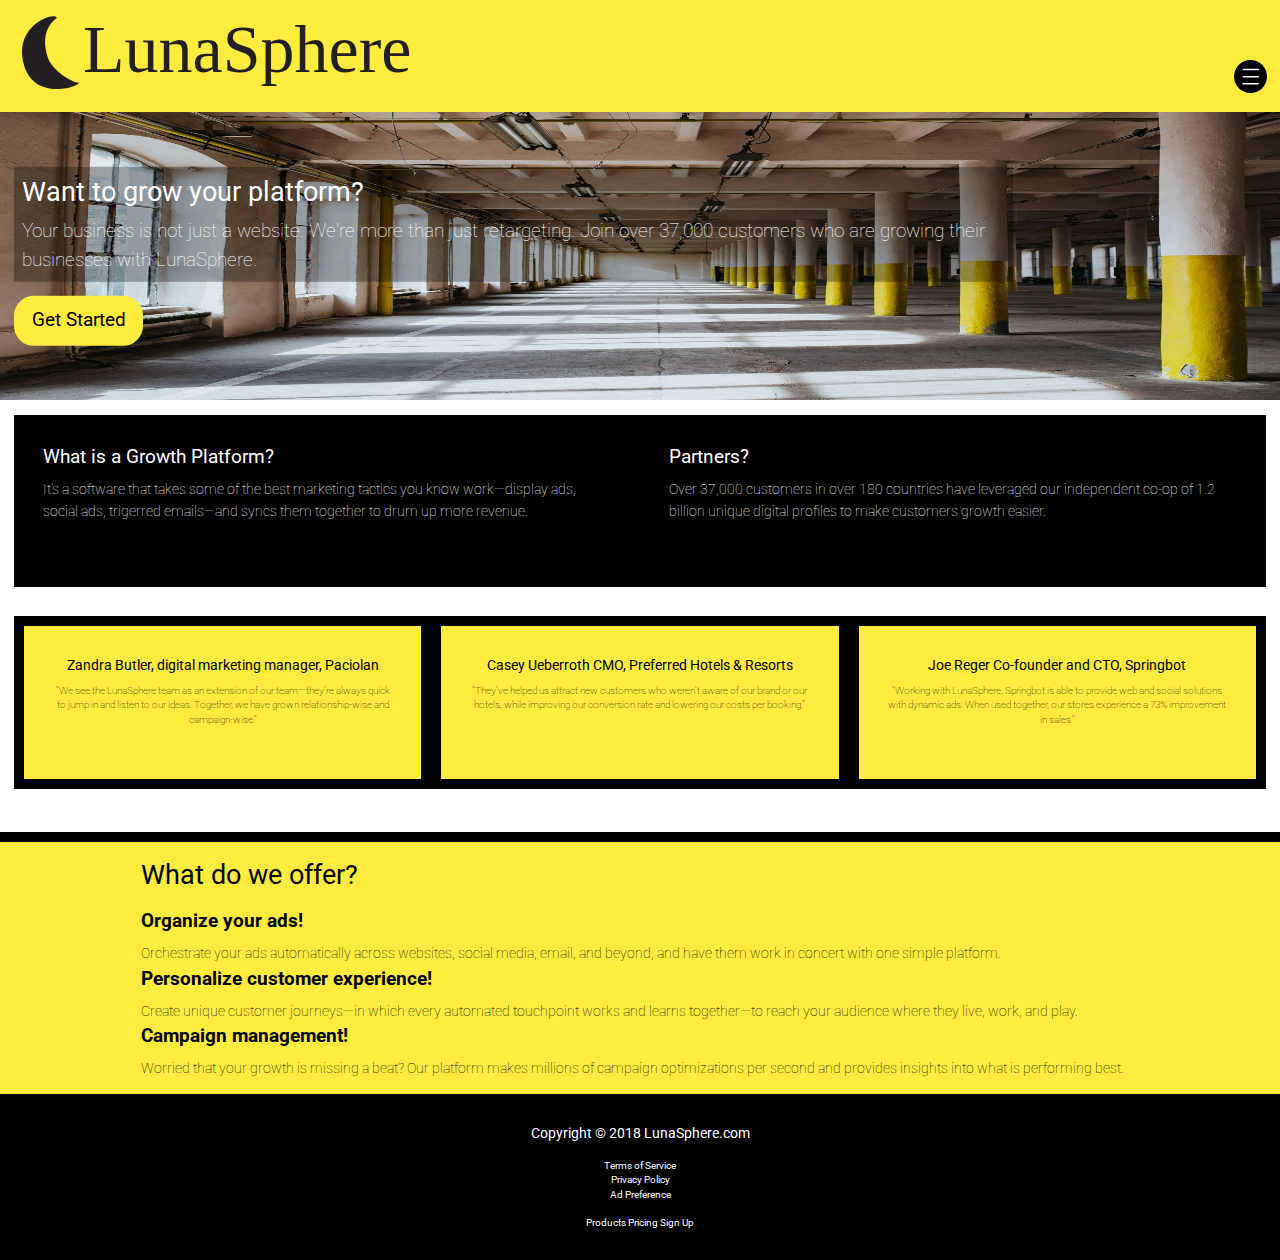
==== index.html @ 5aef5e91 "Add some stuff to the code" ====
<!DOCTYPE html>
<html lang="en-ca">
<head>
  <meta charset="utf-8">
  <title>LunaSphere</title>
  <meta name="viewport" content="width=device-width,initial-scale=1">
  <link href="css/modules.css" rel="stylesheet">
  <link href="css/grid.css" rel="stylesheet">
  <link href="css/type.css" rel="stylesheet">
  <link href="css/main.css" rel="stylesheet">
  <link href="https://fonts.googleapis.com/css?family=IBM+Plex+Sans:400,500,600,700|Roboto:300,400,500,700" rel="stylesheet">
</head>
<body>

  <header class="grid relative island-1-2">
    <h1 class="hidden">Home</h1>

    <div class="unit xs-2-3 s-2-3 m-1-3">
      <img class="gutter-1-4" src="images/logo.svg" alt="">
    </div>

    <div class="unit xs-1-3 s-1-3">
      <input type="checkbox" class="nav-check" id="nav-check">
      <label class="nav-label absolute" for="nav-check">
        <img class="img-flex island-1-8 nav-open" src="images/toggle-open.svg" alt="Open Navigation">
        <img class="img-flex island-1-8 nav-close" src="images/toggle-close.svg" alt="Close Navigation">
      </label>
      <nav class="nav text-center">
        <ul class="first-list list-group">
          <li class="island"><a class="btn-nav island-1-2" href="tour.html">Products</a></li>
          <li class="island"><a class="btn-nav island-1-2" href="pricing.html">Pricing</a></li>
          <li class="island"><a class="btn-nav island-1-2" href="sign-up.html">Sign Up</a></li>
        </ul>
      </nav>
    </div>
  </header>

  <main>
    <div class="relative">
      <img class="img-flex image-tag-one" src="images/homepage-banner.jpg" alt="#">
      <div class="absolute pin-lc island-1-2">
        <div class="banner island-1-4 push-1-2 wrapper">
          <h2 class="mega push-1-4">Want to grow your platform?</h2>
          <p class="header-p kilo push-none">Your business is not just a website. We're more than just retargeting. Join over 37,000 customers who are growing their businesses with LunaSphere.</p>
        </div>
        <a class="btn kilo" href="#">Get Started</a>
      </div>
    </div>

    <div>
      <section class="grid island-1-2">
        <div class="unit xs-1 s-1 m-1-2 l-1-2 card island push-none card-first">
          <h3 class="kilo push-1-4">What is a Growth Platform?</h3>
          <p class="milli push-none">It's a software that takes some of the best marketing tactics you know work—display ads, social ads, trigerred emails—and syncs them together to drum up more revenue.</p>
        </div>
        <div class="unit xs-1 s-1 m-1-2 l-1-2 card island pad-b">
          <h3 class="kilo push-1-4">Partners?</h3>
          <p class="milli push-none">Over 37,000 customers in over 180 countries have leveraged our independent co-op of 1.2 billion unique digital profiles to make customers growth easier.</p>
        </div>
      </section>

      <section class="grid island-1-2 text-center">
        <div class="unit xs-1 s-1 m-1-3 l-1-3 card-two island push">
          <h3 class="milli push-1-4">Zandra Butler, digital marketing manager, Paciolan</h3>
          <p class="micro push-none">"We see the LunaSphere team as an extension of our team—they're always quick to jump in and listen to our ideas. Together, we have grown relationship-wise and campaign-wise."</p>
        </div>
        <div class="unit xs-1 s-1 m-1-3 l-1-3 card-two island push">
          <h3 class="milli push-1-4">Casey Ueberroth CMO, Preferred Hotels & Resorts</h3>
          <p class="micro push-none">"They've helped us attract new customers who weren't aware of our brand or our hotels, while improving our conversion rate and lowering our costs per booking."</p>
        </div>
        <div class="unit xs-1 s-1 m-1-3 l-1-3 card-two island">
          <h3 class="milli push-1-4">Joe Reger Co-founder and CTO, Springbot</h3>
          <p class="micro push-none">"Working with LunaSphere, Springbot is able to provide web and social solutions with dynamic ads. When used together, our stores experience a 73% improvement in sales."</p>
        </div>
      </section>
    </div>

    <div>
      <section class="card-three island-1-2">
        <div class="wrapper">
          <h3 class="mega push-1-2">What do we offer?</h3>
          <h4 class="kilo push-1-4">Organize your ads!</h4>
          <p class="milli push-none">Orchestrate your ads automatically across websites, social media, email, and beyond, and have them work in concert with one simple platform.</p>
          <h4 class="kilo push-1-4">Personalize customer experience!</h4>
          <p class="milli push-none">Create unique customer journeys—in which every automated touchpoint works and learns together—to reach your audience where they live, work, and play.</p>
          <h4 class="kilo push-1-4">Campaign management!</h4>
          <p class="milli push-none">Worried that your growth is missing a beat? Our platform makes millions of campaign optimizations per second and provides insights into what is performing best.</p>
        </div>
      </section>
    </div>
  </main>

  <footer class="micro text-center pad-t pad-b">
    <div class="pad-b-1-2">
      <small>Copyright © 2018 LunaSphere.com</small>
    </div>
    <ul class="list-group push-1-2">
      <li><a class="footer-class" href="#">Terms of Service</a></li>
      <li><a class="footer-class" href="#">Privacy Policy</a></li>
      <li><a class="footer-class" href="#">Ad Preference</a></li>
    </ul>
    <ul class="list-group list-group-inline push-none">
      <li><a class="footer-class" href="tour.html">Products</a></li>
      <li><a class="footer-class" href="pricing.html">Pricing</a></li>
      <li><a class="footer-class" href="sign-up.html">Sign Up</a></li>
    </ul>
  </footer>
</body>
</html>
---- css/modules.css ----
/*
 * Modulifier || Code released under the UNLICENSE
 * Code under other copyrights & licenses listed below.
 * https://modulifier.web-dev.tools/#responsive;images;list-group;embed;media-object;icons;hidden;positioning;nice-lists;forms;buttons;accessibility;print
 */

@-moz-viewport { width: device-width; scale: 1; }
@-ms-viewport { width: device-width; scale: 1; }
@-o-viewport { width: device-width; scale: 1; }
@-webkit-viewport { width: device-width; scale: 1; }
@viewport { width: device-width; scale: 1; }

html {
  box-sizing: border-box;
  -moz-text-size-adjust: 100%;
  -ms-text-size-adjust: 100%;
  -webkit-text-size-adjust: 100%;
  text-size-adjust: 100%;
}

*, *::before, *::after {
  box-sizing: inherit;
}

body {
  margin: 0;
}

article,
aside,
details,
figcaption,
figure,
footer,
header,
main,
menu,
nav,
section,
summary {
  display: block;
}

audio,
canvas,
progress,
video {
  display: inline-block;
  vertical-align: baseline;
}

template {
  display: none;
}

details {
  cursor: pointer;
}

audio:not([controls]) {
  display: none;
  height: 0;
}

a,
area,
button,
input,
label,
select,
textarea,
[tabindex] {
  -ms-touch-action: manipulation;
  touch-action: manipulation;
}

img {
  border: 0;
}

.img-flex,
.img-flex img {
  display: block;
  width: 100%;
}

svg {
  fill: currentColor;
}

svg:not(:root) {
  overflow: hidden;
}

svg.img-flex {
  width: 100%;
  height: 100%;
}

.image-replacement, .ir {
  overflow: hidden;
  direction: ltr;
  text-align: left;
  text-indent: 100%;
  white-space: nowrap;
}

.list-group, .list-group-inline, .list-group--inline {
  padding-left: 0;
  list-style-type: none;
}

.list-group > dd {
  margin-left: 0;
}

.list-group-inline::before,
.list-group-inline::after,
.list-group--inline::before,
.list-group--inline::after {
  content: "";
  display: table;
}

.list-group-inline::after,
.list-group--inline::after {
  clear: both;
}

.list-group-inline > li,
.list-group--inline > li {
  display: inline-block;
}

.list-group-inline > dt,
.list-group--inline > dt {
  clear: left;
  float: left;
  width: 11em;
}

.list-group-inline > dd,
.list-group--inline > dd {
  float: left;
  min-width: 12em;
}

.embed {
  margin-left: 0;
  margin-right: 0;
  overflow: hidden;
  position: relative;
  width: 100%;
}

.embed-1by1, .embed--1by1 {
  padding-top: 100%; /* Square */
}

.embed-4by3, .embed--4by3 {
  padding-top: 75%; /* Traditional TV/computer screens */
}

.embed-iso216, .embed--iso216 {
  padding-top: 70.92%; /* A-standard paper sizes */
}

.embed-3by2, .embed--3by2 {
  padding-top: 66.6%; /* Classic 35 mm film & most digital photos, landscape */
}

.embed-2by3, .embed--2by3 {
  padding-top: 150%; /* Classic 35 mm film & most digital photos, portrait */
}

.embed-golden, .embed--golden {
  padding-top: 61.8%; /* The Golden Ratio */
}

.embed-16by9, .embed--16by9 {
  padding-top: 56.25%; /* HD TV */
}

.embed-185by100, .embed--185by100 {
  padding-top: 54.05%; /* Common widescreen cinema */
}

.embed-24by10, .embed--24by10 {
  padding-top: 41.667%; /* Widescreen cinema: 2.4:1 */
}

.embed-3by1, .embed--3by1 {
  padding-top: 33.3333%; /* Panorama photos */
}

.embed-4by1, .embed--4by1 {
  padding-top: 25%; /* Polyvision */
}

.embed-5by1, .embed--5by1 {
  padding-top: 20%; /* Really wide... */
}

.embed-item, .embed__item {
  min-height: 100%;
  left: 0;
  position: absolute;
  top: 0;
  width: 100%;
}

.media {
  overflow: hidden;
}

.media-img, .media__img {
  float: left;
}

.media-img-reversed, .media__img--reversed {
  float: right;
}

.media-img-stacked, .media__img--stacked {
  float: none;
}

.media-body, .media__body {
  overflow: hidden;
  min-width: 12em; /* Slightly less than 200px, responsiveness built in */
}

.icon {
  display: inline-block;
  position: relative;
  background: transparent none no-repeat center center;
  background-size: contain;
  vertical-align: middle;
}

.i-16, .i--16 {
  height: 16px;
  width: 16px;
}

.i-18, .i--18 {
  height: 18px;
  width: 18px;
}

.i-20, .i--20 {
  height: 20px;
  width: 20px;
}

.i-24, .i--24 {
  height: 24px;
  width: 24px;
}

.i-32, .i--32 {
  height: 32px;
  width: 32px;
}

.i-48, .i--48 {
  height: 48px;
  width: 48px;
}

.i-64, .i--64 {
  height: 64px;
  width: 64px;
}

.i-96, .i--96 {
  height: 96px;
  width: 96px;
}

.i-128, .i--128 {
  height: 128px;
  width: 128px;
}

.i-192, .i--192 {
  height: 192px;
  width: 192px;
}

.i-256, .i--256 {
  height: 256px;
  width: 256px;
}

.icon img,
.icon svg {
  left: 0;
  height: 100%;
  position: absolute;
  top: 0;
  width: 100%;
  fill: currentColor;
}

.icon-label {
  vertical-align: middle;
}

.icon-link,
.icon-link:focus,
.icon-link:hover {
  text-decoration: none;
}

[hidden], .hidden {
  /* stylelint-disable declaration-no-important */
  display: none !important;
  visibility: hidden !important;
  /* stylelint-enable */
}

.visually-hidden {
  height: 1px;
  margin: -1px;
  overflow: hidden;
  padding: 0;
  position: absolute;
  width: 1px;
  border: 0;
  clip: rect(0 0 0 0);
  clip-path: inset(50%);
}

.visually-hidden.focusable:active, .visually-hidden.focusable:focus {
  height: auto;
  margin: 0;
  overflow: visible;
  position: static;
  width: auto;
  clip: auto;
  clip-path: none;
}

.invisible {
  visibility: hidden;
}

.chop,
.crop {
  overflow: hidden;
}

.truncate {
  max-width: 100%;
  overflow: hidden;
  width: 100%;
  text-overflow: ellipsis;
  white-space: nowrap;
}

.scrollable {
  max-width: 100%;
  overflow-x: auto;
  overflow-y: hidden;
  -webkit-overflow-scrolling: touch;
}

.clearfix::after {
  content: " ";
  display: block;
  clear: both;
}

.left {
  float: left;
}

.right {
  float: right;
}

.center-text,
.center-flow {
  text-align: center;
}

.center-block {
  margin-left: auto;
  margin-right: auto;
}

.no-auto-margins,
.not-centered {
  /* stylelint-disable declaration-no-important */
  margin-left: 0 !important;
  margin-right: 0 !important;
  /* stylelint-enable */
}

.center-content,
.center-content-vertical,
.center-contents,
.center-contents-vertical {
  display: -webkit-flex;
  display: -ms-flexbox;
  display: flex;
  -webkit-justify-content: center;
  -ms-flex-pack: center;
  justify-content: center;
  -webkit-align-items: center;
  -ms-flex-align: center;
  align-items: center;
  -webkit-align-content: center;
  -ms-flex-line-pack: center;
  align-content: center;
  -webkit-flex-direction: column wrap;
  -ms-flex-direction: column wrap;
  flex-flow: column wrap;
}

.center-content-start,
.center-content-vertical-start,
.center-contents-start,
.center-contents-vertical-start {
  display: -webkit-flex;
  display: -ms-flexbox;
  display: flex;
  -webkit-justify-content: center;
  -ms-flex-pack: center;
  justify-content: center;
  -webkit-flex-direction: column wrap;
  -ms-flex-direction: column wrap;
  flex-flow: column wrap;
}

.center-content-horizontal,
.center-contents-horizontal {
  display: -webkit-flex;
  display: -ms-flexbox;
  display: flex;
  -webkit-justify-content: center;
  -ms-flex-pack: center;
  justify-content: center;
  -webkit-align-items: center;
  -ms-flex-align: center;
  align-items: center;
  -webkit-align-content: center;
  -ms-flex-line-pack: center;
  align-content: center;
  -webkit-flex-direction: row wrap;
  -ms-flex-direction: row wrap;
  flex-flow: row wrap;
}

.inline {
  display: inline;
}

.block {
  display: block;
}

.inline-block, .ib {
  display: inline-block;
}

.valign-top {
  vertical-align: top;
}

.valign-bottom {
  vertical-align: bottom;
}

.valign-middle {
  vertical-align: middle;
}

.fixed {
  position: fixed;
}

.relative {
  position: relative;
}

[class*="pin-"],
.absolute {
  position: absolute;
}

.static {
  position: static;
}

.zindex-1 {
  z-index: 1;
}

.zindex-2 {
  z-index: 2;
}

.zindex-3 {
  z-index: 3;
}

.zindex-1000 {
  z-index: 1000;
}

.pin-top-left,
.pin-left-top,
.pin-tl,
.pin-lt {
  top: 0;
  left: 0;
}

.pin-top-right,
.pin-right-top,
.pin-tr,
.pin-rt {
  top: 0;
  right: 0;
}

.pin-bottom-left,
.pin-left-bottom,
.pin-bl,
.pin-lb {
  bottom: 0;
  left: 0;
}

.pin-bottom-right,
.pin-right-bottom,
.pin-br,
.pin-rb {
  bottom: 0;
  right: 0;
}

.pin-top-center,
.pin-center-top,
.pin-tc,
.pin-ct {
  left: 50%;
  top: 0;
  transform: translateX(-50%);
}

.pin-bottom-center,
.pin-center-bottom,
.pin-bc,
.pin-cb {
  bottom: 0;
  left: 50%;
  transform: translateX(-50%);
}

.pin-center-left,
.pin-left-center,
.pin-cl,
.pin-lc {
  left: 0;
  top: 50%;
  transform: translateY(-50%);
}

.pin-center-right,
.pin-right-center,
.pin-cr,
.pin-rc {
  right: 0;
  top: 50%;
  transform: translateY(-50%);
}

.pin-center, .pin-c {
  left: 50%;
  top: 50%;
  transform: translate(-50%, -50%);
}

.width-quarter, .w-1-4 {
  width: 25%;
}

.width-half, .w-1-2 {
  width: 50%;
}

.width-full, .w-1 {
  width: 100%;
}

.height-quarter, .h-1-4 {
  height: 25%;
}

.height-half, .h-1-2 {
  height: 50%;
}

.height-full, .h-1 {
  height: 100%;
}

.height-win-quarter, .h-w-1-4 {
  height: 25vh;
  max-height: 46em;
}

.height-win-half, .h-w-1-2 {
  height: 50vh;
  max-height: 46em;
}

.height-win-full, .h-w-1 {
  height: 100vh;
  max-height: 46em;
}

ul {
  list-style-type: none;
}

ul > li::before {
  content: "·";
  float: left;
  margin-left: -1.6em;
  width: 1.3em;
  text-align: right;
}

ol {
  counter-reset: ol-simple-numbers;
  list-style-type: none;
}

ol > li::before {
  float: left;
  margin-left: -1.6em;
  width: 1.3em;
  counter-increment: ol-simple-numbers;
  content: counter(ol-simple-numbers);
  text-align: right;
}

.list-group > li::before,
.list-group-inline > li::before,
.list-group--inline > li::before {
  content: none;
}

/* stylelint-disable no-descending-specificity */

/*
 * (c) Nicolas Gallagher and Jonathan Neal of Normalize.css || MIT License
 *     https://necolas.github.io/normalize.css/
 */

button,
input,
optgroup,
select,
textarea {
  color: inherit;
  font: inherit;
  margin: 0;
}

button,
input {
  overflow: visible;
}

button,
select {
  text-transform: none;
}

button,
html [type="button"],
[type="reset"],
[type="submit"] {
  -webkit-appearance: button;
  cursor: pointer;
}

button[disabled],
html input[disabled] {
  cursor: default;
}

button::-moz-focus-inner,
input::-moz-focus-inner {
  border: 0;
  padding: 0;
}

[type="checkbox"],
[type="radio"] {
  opacity: 0;
  position: absolute;
  height: 1px;
  width: 1px;
}

[type="number"]::-webkit-inner-spin-button,
[type="number"]::-webkit-outer-spin-button {
  height: auto;
}

[type="search"]::-webkit-search-cancel-button,
[type="search"]::-webkit-search-decoration {
  -webkit-appearance: none;
}

fieldset {
  padding-left: 0;
  padding-right: 0;

  border: 0;
  border-top: 2px solid #666;
}

legend {
  color: inherit;
  display: table;
  max-width: 100%;
  padding: 0 .3em 0 0;
  white-space: normal;

  border: 0;

  font-weight: bold;
}

optgroup {
  font-weight: bold;
}

::-webkit-input-placeholder {
  color: inherit;
  opacity: .54;
}

::-webkit-file-upload-button {
  -webkit-appearance: button;
  font: inherit;
}

/* End Normalize.css code */

label,
.label-block {
  display: block;
  cursor: pointer;
}

[type="checkbox"] + label,
[type="radio"] + label,
.label-inline {
  display: inline-block;
}

input:not([type]),
[type="text"],
[type="number"],
[type="search"],
[type="url"],
[type="email"],
[type="password"],
[type="tel"],
[type="datetime-local"],
[type="month"],
[type="week"],
[type="date"],
[type="time"],
[type="range"],
select,
textarea {
  -moz-appearance: none;
  -webkit-appearance: none;
  appearance: none;
}

input,
textarea {
  display: block;
  width: 100%;

  background-color: #fff;
  border: 2px solid #666;
  border-radius: 0;
}

label {
  vertical-align: middle;
}

textarea {
  max-width: 100%;
  min-height: 4em;
  overflow: auto;
}

[type="color"] {
  display: inline-block;
  width: 2em;
}

select {
  display: block;
  width: 100%;

  background-image: url("data:image/svg+xml,%3Csvg xmlns='http://www.w3.org/2000/svg' width='256' height='256' viewBox='0 0 256 256'%3E%3Cpath fill='none' stroke='%23000' stroke-miterlimit='10' stroke-width='70' d='M36.3 82.1l91.9 91.8 91.5-91.8'/%3E%3C/svg%3E");
  background-repeat: no-repeat;
  background-position: calc(100% - .4em) center;
  background-size: 18px auto;
  background-color: #fff;
  border: 2px solid #666;
  border-radius: 0;
}

[type="checkbox"] + label::before {
  content: " ";
  display: inline-block;
  height: 1.8em;
  margin-right: 0;
  position: relative;
  vertical-align: middle;

  background-color: #fff;
  background-size: cover;

  line-height: inherit;
}

[type="checkbox"]:checked + label::before {
  background-image: url("data:image/svg+xml,%3Csvg xmlns='http://www.w3.org/2000/svg' width='256' height='256' viewBox='0 0 256 256'%3E%3Cpath fill='none' stroke='%23000' stroke-miterlimit='10' stroke-width='50' d='M49.9 130.1l50.8 50.7L206.1 75.2'/%3E%3C/svg%3E");
}

[type="radio"] + label::before {
  content: " ";
  display: inline-block;
  height: 1.8em;
  margin-right: .3em;
  position: relative;
  vertical-align: middle;
  top: -.1em;
  width: 1.8em;

  background-color: #fff;
  background-size: cover;
  border: 2px solid #666;
  border-radius: 50%;

  line-height: inherit;
}

[type="radio"]:checked + label::before {
  background-image: url("data:image/svg+xml,%3Csvg xmlns='http://www.w3.org/2000/svg' width='256' height='256' viewBox='0 0 256 256'%3E%3Ccircle cx='128' cy='128' r='70.4'/%3E%3C/svg%3E");
}

[type="radio"]:focus + label::before,
[type="radio"] + label:focus::before {
  box-shadow: 0 0 0 3px #000;
  z-index: 1000;
}

[type="range"] {
  border: 0;
  background-color: #fff;
}

[type="range"]::-webkit-slider-runnable-track {
  height: 6px;

  -webkit-appearance: none;
  appearance: none;
  background-color: #ccc;
  border: 0;
  border-radius: 3px;
}

[type="range"]:active::-webkit-slider-runnable-track {
  background-color: #ccc;
}

[type="range"]::-moz-range-track {
  height: 6px;

  -moz-appearance: none;
  appearance: none;
  background-color: #ccc;
  border: 0;
  border-radius: 3px;
}

[type="range"]:active::-moz-range-track {
  background-color: #ccc;
}

[type="range"]::-ms-track {
  height: 6px;

  -ms-appearance: none;
  appearance: none;
  background-color: #ccc;
  border: 0;
  border-radius: 3px;
}

[type="range"]:active::-ms-track {
  background-color: #ccc;
}

[type="range"]::-webkit-slider-thumb {
  margin-top: -4px;
  height: 16px;
  width: 16px;

  -webkit-appearance: none;
  appearance: none;
  background-color: #000;
  border: none;
  border-radius: 50%;
}

[type="range"]:hover::-webkit-slider-thumb {
  background-color: #000;
}

[type="range"]:active::-webkit-slider-thumb {
  background-color: #000;
}

[type="range"]::-moz-range-thumb {
  margin-top: -4px;
  height: 16px;
  width: 16px;

  -webkit-appearance: none;
  appearance: none;
  background-color: #000;
  border: none;
  border-radius: 50%;
}

[type="range"]:hover::-moz-range-thumb {
  background-color: #000;
}

[type="range"]:active::-moz-range-thumb {
  background-color: #000;
}

[type="range"]::-ms-thumb {
  margin-top: -4px;
  height: 16px;
  width: 16px;

  -webkit-appearance: none;
  appearance: none;
  background-color: #000;
  border: none;
  border-radius: 50%;
}

[type="range"]:hover::-ms-thumb {
  background-color: #000;
}

[type="range"]:active::-ms-thumb {
  background-color: #000;
}

[type="checkbox"].hide-custom-input + label::before,
[type="checkbox"] + .hide-custom-input::before,
[type="radio"].hide-custom-input + label::before,
[type="radio"] + .hide-custom-input::before {
  content: none;
  display: none;
}

/* stylelint-enable */

.link-box {
  display: block;
  text-decoration: none;
}

/* stylelint-disable no-descending-specificity */

button,
.btn {
  cursor: pointer;
  display: inline-block;
  margin: 0;
  overflow: visible;
  padding: .375em .75em .42em;
  -webkit-appearance: none;
  -moz-appearance: none;
  appearance: none;
  background-color: #333;
  border-radius: 4px;
  border: 3px solid #333;
  color: #fff;
  font: inherit;
  text-decoration: none;
  text-transform: none;
}

button::-moz-focus-inner {
  border: 0;
  padding: 0;
}

/* stylelint-enable */

button:focus,
button:hover,
.btn:focus,
.btn:hover {
  background-color: #000;
  border-color: #000;
  color: #fff;
}

button[disabled] {
  cursor: default;
}

.btn-light, .btn--light {
  background-color: #e2e2e2;
  border-color: #e2e2e2;
  color: #000;
}

.btn-light:focus,
.btn-light:hover,
.btn--light:focus,
.btn--light:hover {
  background-color: #666;
  border-color: #666;
  color: #fff;
}

.btn-ghost,
.btn--ghost {
  background-color: transparent;
  border-color: #333;
  color: #000;
}

.btn-ghost:focus,
.btn-ghost:hover,
.btn--ghost:focus,
.btn--ghost:hover {
  background-color: #e2e2e2;
  border-color: #000;
  color: #000;
}

.btn-link {
  display: inline;
  padding: 0;
  background-color: transparent;
  border-radius: 0;
  border: 0;
  color: inherit;
}

.btn-link:focus,
.btn-link:hover {
  background-color: transparent;
  color: inherit;
}

a:hover, a:active {
  outline: none;
}

a:focus,
[tabindex="0"]:focus,
details:focus,
summary:focus,
input:focus,
textarea:focus,
button:focus,
select:focus {
  outline: 3px solid #000;
  outline-offset: 0;
}

a:focus, [tabindex="0"]:focus {
  outline-offset: 3px;
}

.skip-links {
  margin: 0;
  padding: 0;
  list-style-type: none;
}

.skip-links > li::before {
  content: none; /* Remove the bullets if nice lists is selected */
}

.skip-links a,
.skip-links button {
  padding: .5em .75em;
  position: absolute;
  top: -10em;
  z-index: 10000; /* To make sure they're always on top */
  background-color: #000;
  border: 0;
  color: #fff;
  font-size: 1.125rem;
  font-weight: bold;
  text-decoration: none;
}

.skip-links a:focus,
.skip-links button:focus {
  outline-offset: 3px;
  top: 0;
}

[aria-busy="true"] {
  cursor: progress;
}

[aria-controls] {
  cursor: pointer;
}

[aria-disabled] {
  cursor: default;
}

.print-only {
  display: none;
  visibility: hidden;
}

.page-break-before {
  page-break-before: always;
}

.page-break-after {
  page-break-after: always;
}

.no-page-break-inside {
  page-break-inside: avoid;
}

@media print {

  /* stylelint-disable declaration-no-important */

  .no-print {
    display: none !important;
    visibility: hidden !important;
  }

  .print-only,
  .force-print {
    display: block !important;
    visibility: visible !important;
  }

  /* stylelint-enable */

  .visually-hidden.force-print {
    height: auto;
    margin: 0;
    overflow: visible;
    padding: 0;
    position: static;
    width: auto;
    border: 0;
    clip: initial;
    clip-path: none;
  }

  /*
   * (c) Fabien Sa || MIT License
   *     http://bafs.github.io/Gutenberg/
   */

  table,
  blockquote,
  pre,
  code,
  figure,
  li,
  hr,
  ul,
  ol,
  a,
  tr {
    page-break-inside: avoid;
  }

  h1, h2, h3, h4, h5, h6, p, a {
    orphans: 3;
    widows: 3;
  }

  h1,
  h2,
  h3,
  h4,
  h5,
  h6 {
    page-break-after: avoid;
    page-break-inside: avoid;
  }

  h1 + p,
  h2 + p,
  h3 + p,
  h4 + p,
  h5 + p,
  h6 + p {
    page-break-before: avoid;
  }

  img {
    page-break-after: auto;
    page-break-before: auto;
    page-break-inside: avoid;
  }

  /* stylelint-disable declaration-no-important */

  pre {
    white-space: pre-wrap !important;
    word-wrap: break-word;
  }

  /* stylelint-enable */

  /* End Gutenberg code */

  /*
   * (c) HTML5 Boilerplate || MIT License
   *     https://html5boilerplate.com/
   */

  /* stylelint-disable declaration-no-important */

  *, *::before, *::after, *::first-letter, *::first-line {
    background: none transparent !important;
    color: #000 !important;
    box-shadow: none !important;
    text-shadow: none !important;
  }

  /* stylelint-enable */

  a, a:visited {
    text-decoration: underline;
  }

  a[href]::after {
    content: " (" attr(href) ")";
  }

  abbr[title]::after {
    content: " (" attr(title) ")";
  }

  a[href^="#"]::after,
  a[href^="javascript:"]::after,
  a.no-print-href::after,
  a.href-no-print::after {
    content: "";
  }

  thead {
    display: table-header-group;
  }

  /* End HTML5 Boilerplate code */

}
---- css/grid.css ----
/*
  Gridifier || Code released under the UNLICENSE
  https://gridifier.web-dev.tools/#xs,4,0,0,0;s,4,25,0,0;m,4,38,1,1;l,4,60,1,1
*/

.grid {
  margin: 0;
  padding: 0;
  letter-spacing: -.31em;
  text-rendering: optimizeSpeed;
  display: -webkit-flex;
  display: -ms-flexbox;
  display: flex;
  -webkit-flex-flow: row wrap;
  -ms-flex-flow: row wrap;
  flex-flow: row wrap;
}

.grid-bottom {
  -webkit-align-items: flex-end;
  -ms-align-items: flex-end;
  align-items: flex-end;
}

.grid-middle {
  -webkit-align-items: center;
  -ms-align-items: center;
  align-items: center;
}

.grid-stretch {
  -webkit-align-items: stretch;
  -ms-align-items: stretch;
  align-items: stretch;
}

.opera-only :-o-prefocus,
.grid {
  word-spacing: -.43em;
}

.unit {
  letter-spacing: normal;
  text-rendering: auto;
  vertical-align: top;
  word-spacing: normal;
  display: inline-block;
  visibility: visible;
}

.grid-bottom .unit {
  vertical-align: bottom;
}

.grid-middle .unit {
  vertical-align: middle;
}

[class*="unit-push-"],
[class*="unit-pull-"] {
  position: relative;
}

.unit-content-distribute {
  display: -ms-flexbox;
  display: -webkit-flex;
  display: flex;
  -ms-flex-direction: column;
  -webkit-flex-direction: column;
  flex-direction: column;
  -ms-flex-pack: justify;
  -webkit-justify-content: space-between;
  justify-content: space-between;
}

.unit-content-center,
.unit-content-center-vertical {
  display: -webkit-flex;
  display: -ms-flexbox;
  display: flex;
  -webkit-justify-content: center;
  -ms-flex-pack: center;
  justify-content: center;
  -webkit-align-items: center;
  -ms-flex-align: center;
  align-items: center;
  -webkit-align-content: center;
  -ms-flex-line-pack: center;
  align-content: center;
  -webkit-flex-direction: column wrap;
  -ms-flex-direction: column wrap;
  flex-flow: column wrap;
}

.unit-content-center-horizontal {
  display: -webkit-flex;
  display: -ms-flexbox;
  display: flex;
  -webkit-justify-content: center;
  -ms-flex-pack: center;
  justify-content: center;
  -webkit-align-items: center;
  -ms-flex-align: center;
  align-items: center;
  -webkit-align-content: center;
  -ms-flex-line-pack: center;
  align-content: center;
  -webkit-flex-direction: row wrap;
  -ms-flex-direction: row wrap;
  flex-flow: row wrap;
}

.content-fill,
.content-stretch {
  -ms-flex-grow: 2;
  -webkit-flex-grow: 2;
  flex-grow: 2;
  max-width: 100%; /* @bugfix: IE 10, 11 */
}

.content-shrink {
  -ms-align-self: center;
  -webkit-align-self: center;
  align-self: center;
}

.unit-xs-hidden,
.xs-0 {
  display: none;
  visibility: hidden;
}

.unit-xs-centered {
  margin: 0 auto;
}

.unit-xs-1,
.xs-1 {
  display: block;
  visibility: visible;
  width: 100%;
}

.unit-xs-1-2,
.xs-1-2 {
  width: 50%;
}

.unit-xs-1-3,
.xs-1-3 {
  width: 33.3333%;
}

.unit-xs-2-3,
.xs-2-3 {
  width: 66.6667%;
}

.unit-xs-1-4,
.xs-1-4 {
  width: 25%;
}

.unit-xs-3-4,
.xs-3-4 {
  width: 75%;
}

.unit-xs-1-2,
.xs-1-2,
.unit-xs-1-3,
.xs-1-3,
.unit-xs-2-3,
.xs-2-3,
.unit-xs-1-4,
.xs-1-4,
.unit-xs-3-4,
.xs-3-4 {
  display: inline-block;
  visibility: visible;
}

.unit-xs-1-2[class*="-content-"],
.xs-1-2[class*="-content-"],
.unit-xs-1-3[class*="-content-"],
.xs-1-3[class*="-content-"],
.unit-xs-2-3[class*="-content-"],
.xs-2-3[class*="-content-"],
.unit-xs-1-4[class*="-content-"],
.xs-1-4[class*="-content-"],
.unit-xs-3-4[class*="-content-"],
.xs-3-4[class*="-content-"] {
  display: -webkit-flex;
  display: -ms-flexbox;
  display: flex;
}

.unit-xs-content-distribute,
.xs-content-distribute {
  display: -ms-flexbox;
  display: -webkit-flex;
  display: flex;
  -ms-flex-direction: column;
  -webkit-flex-direction: column;
  flex-direction: column;
  -ms-flex-pack: justify;
  -webkit-justify-content: space-between;
  justify-content: space-between;
}

.unit-xs-content-center,
.unit-xs-content-center-vertical {
  display: -webkit-flex;
  display: -ms-flexbox;
  display: flex;
  -webkit-justify-content: center;
  -ms-flex-pack: center;
  justify-content: center;
  -webkit-align-items: center;
  -ms-flex-align: center;
  align-items: center;
  -webkit-align-content: center;
  -ms-flex-line-pack: center;
  align-content: center;
  -webkit-flex-direction: column wrap;
  -ms-flex-direction: column wrap;
  flex-flow: column wrap;
}

.unit-xs-content-center-horizontal {
  display: -webkit-flex;
  display: -ms-flexbox;
  display: flex;
  -webkit-justify-content: center;
  -ms-flex-pack: center;
  justify-content: center;
  -webkit-align-items: center;
  -ms-flex-align: center;
  align-items: center;
  -webkit-align-content: center;
  -ms-flex-line-pack: center;
  align-content: center;
  -webkit-flex-direction: row wrap;
  -ms-flex-direction: row wrap;
  flex-flow: row wrap;
}

.xs-content-fill,
.xs-content-stretch {
  -ms-flex-grow: 2;
  -webkit-flex-grow: 2;
  flex-grow: 2;
  max-width: 100%; /* @bugfix: IE 10, 11 */
}

.xs-content-shrink {
  -ms-align-self: center;
  -webkit-align-self: center;
  align-self: center;
}

@media only screen and (min-width: 25em) {

  .unit-s-hidden,
  .s-0 {
    display: none;
    visibility: hidden;
  }

  .unit-s-centered {
    margin: 0 auto;
  }

  .unit-s-1,
  .s-1 {
    display: block;
    visibility: visible;
    width: 100%;
  }

  .unit-s-1-2,
  .s-1-2 {
    width: 50%;
  }

  .unit-s-1-3,
  .s-1-3 {
    width: 33.3333%;
  }

  .unit-s-2-3,
  .s-2-3 {
    width: 66.6667%;
  }

  .unit-s-1-4,
  .s-1-4 {
    width: 25%;
  }

  .unit-s-3-4,
  .s-3-4 {
    width: 75%;
  }

  .unit-s-1-2,
  .s-1-2,
  .unit-s-1-3,
  .s-1-3,
  .unit-s-2-3,
  .s-2-3,
  .unit-s-1-4,
  .s-1-4,
  .unit-s-3-4,
  .s-3-4 {
    display: inline-block;
    visibility: visible;
  }

  .unit-s-1-2[class*="-content-"],
  .s-1-2[class*="-content-"],
  .unit-s-1-3[class*="-content-"],
  .s-1-3[class*="-content-"],
  .unit-s-2-3[class*="-content-"],
  .s-2-3[class*="-content-"],
  .unit-s-1-4[class*="-content-"],
  .s-1-4[class*="-content-"],
  .unit-s-3-4[class*="-content-"],
  .s-3-4[class*="-content-"] {
    display: -webkit-flex;
    display: -ms-flexbox;
    display: flex;
  }

  .unit-s-content-distribute,
  .s-content-distribute {
    display: -ms-flexbox;
    display: -webkit-flex;
    display: flex;
    -ms-flex-direction: column;
    -webkit-flex-direction: column;
    flex-direction: column;
    -ms-flex-pack: justify;
    -webkit-justify-content: space-between;
    justify-content: space-between;
  }

  .unit-s-content-center,
  .unit-s-content-center-vertical {
    display: -webkit-flex;
    display: -ms-flexbox;
    display: flex;
    -webkit-justify-content: center;
    -ms-flex-pack: center;
    justify-content: center;
    -webkit-align-items: center;
    -ms-flex-align: center;
    align-items: center;
    -webkit-align-content: center;
    -ms-flex-line-pack: center;
    align-content: center;
    -webkit-flex-direction: column wrap;
    -ms-flex-direction: column wrap;
    flex-flow: column wrap;
  }

  .unit-s-content-center-horizontal {
    display: -webkit-flex;
    display: -ms-flexbox;
    display: flex;
    -webkit-justify-content: center;
    -ms-flex-pack: center;
    justify-content: center;
    -webkit-align-items: center;
    -ms-flex-align: center;
    align-items: center;
    -webkit-align-content: center;
    -ms-flex-line-pack: center;
    align-content: center;
    -webkit-flex-direction: row wrap;
    -ms-flex-direction: row wrap;
    flex-flow: row wrap;
  }

  .s-content-fill,
  .s-content-stretch {
    -ms-flex-grow: 2;
    -webkit-flex-grow: 2;
    flex-grow: 2;
    max-width: 100%; /* @bugfix: IE 10, 11 */
  }

  .s-content-shrink {
    -ms-align-self: center;
    -webkit-align-self: center;
    align-self: center;
  }

}

@media only screen and (min-width: 38em) {

  .unit-m-hidden,
  .m-0 {
    display: none;
    visibility: hidden;
  }

  .unit-m-centered {
    margin: 0 auto;
  }

  .unit-m-1,
  .m-1 {
    display: block;
    visibility: visible;
    width: 100%;
  }

  .unit-offset-m-0 {
    margin-left: 0;
  }

  .unit-push-m-0,
  .unit-pull-m-0 {
    left: 0;
  }

  .unit-m-1-2,
  .m-1-2 {
    width: 50%;
  }

  .unit-offset-m-1-2 {
    margin-left: 50%;
  }

  .unit-push-m-1-2 {
    left: 50%;
  }

  .unit-pull-m-1-2 {
    left: -50%;
  }

  .unit-m-1-3,
  .m-1-3 {
    width: 33.3333%;
  }

  .unit-offset-m-1-3 {
    margin-left: 33.3333%;
  }

  .unit-push-m-1-3 {
    left: 33.3333%;
  }

  .unit-pull-m-1-3 {
    left: -33.3333%;
  }

  .unit-m-2-3,
  .m-2-3 {
    width: 66.6667%;
  }

  .unit-offset-m-2-3 {
    margin-left: 66.6667%;
  }

  .unit-push-m-2-3 {
    left: 66.6667%;
  }

  .unit-pull-m-2-3 {
    left: -66.6667%;
  }

  .unit-m-1-4,
  .m-1-4 {
    width: 25%;
  }

  .unit-offset-m-1-4 {
    margin-left: 25%;
  }

  .unit-push-m-1-4 {
    left: 25%;
  }

  .unit-pull-m-1-4 {
    left: -25%;
  }

  .unit-m-3-4,
  .m-3-4 {
    width: 75%;
  }

  .unit-offset-m-3-4 {
    margin-left: 75%;
  }

  .unit-push-m-3-4 {
    left: 75%;
  }

  .unit-pull-m-3-4 {
    left: -75%;
  }

  .unit-m-1-2,
  .m-1-2,
  .unit-m-1-3,
  .m-1-3,
  .unit-m-2-3,
  .m-2-3,
  .unit-m-1-4,
  .m-1-4,
  .unit-m-3-4,
  .m-3-4 {
    display: inline-block;
    visibility: visible;
  }

  .unit-m-1-2[class*="-content-"],
  .m-1-2[class*="-content-"],
  .unit-m-1-3[class*="-content-"],
  .m-1-3[class*="-content-"],
  .unit-m-2-3[class*="-content-"],
  .m-2-3[class*="-content-"],
  .unit-m-1-4[class*="-content-"],
  .m-1-4[class*="-content-"],
  .unit-m-3-4[class*="-content-"],
  .m-3-4[class*="-content-"] {
    display: -webkit-flex;
    display: -ms-flexbox;
    display: flex;
  }

  .unit-m-content-distribute,
  .m-content-distribute {
    display: -ms-flexbox;
    display: -webkit-flex;
    display: flex;
    -ms-flex-direction: column;
    -webkit-flex-direction: column;
    flex-direction: column;
    -ms-flex-pack: justify;
    -webkit-justify-content: space-between;
    justify-content: space-between;
  }

  .unit-m-content-center,
  .unit-m-content-center-vertical {
    display: -webkit-flex;
    display: -ms-flexbox;
    display: flex;
    -webkit-justify-content: center;
    -ms-flex-pack: center;
    justify-content: center;
    -webkit-align-items: center;
    -ms-flex-align: center;
    align-items: center;
    -webkit-align-content: center;
    -ms-flex-line-pack: center;
    align-content: center;
    -webkit-flex-direction: column wrap;
    -ms-flex-direction: column wrap;
    flex-flow: column wrap;
  }

  .unit-m-content-center-horizontal {
    display: -webkit-flex;
    display: -ms-flexbox;
    display: flex;
    -webkit-justify-content: center;
    -ms-flex-pack: center;
    justify-content: center;
    -webkit-align-items: center;
    -ms-flex-align: center;
    align-items: center;
    -webkit-align-content: center;
    -ms-flex-line-pack: center;
    align-content: center;
    -webkit-flex-direction: row wrap;
    -ms-flex-direction: row wrap;
    flex-flow: row wrap;
  }

  .m-content-fill,
  .m-content-stretch {
    -ms-flex-grow: 2;
    -webkit-flex-grow: 2;
    flex-grow: 2;
    max-width: 100%; /* @bugfix: IE 10, 11 */
  }

  .m-content-shrink {
    -ms-align-self: center;
    -webkit-align-self: center;
    align-self: center;
  }

}

@media only screen and (min-width: 60em) {

  .unit-l-hidden,
  .l-0 {
    display: none;
    visibility: hidden;
  }

  .unit-l-centered {
    margin: 0 auto;
  }

  .unit-l-1,
  .l-1 {
    display: block;
    visibility: visible;
    width: 100%;
  }

  .unit-offset-l-0 {
    margin-left: 0;
  }

  .unit-push-l-0,
  .unit-pull-l-0 {
    left: 0;
  }

  .unit-l-1-2,
  .l-1-2 {
    width: 50%;
  }

  .unit-offset-l-1-2 {
    margin-left: 50%;
  }

  .unit-push-l-1-2 {
    left: 50%;
  }

  .unit-pull-l-1-2 {
    left: -50%;
  }

  .unit-l-1-3,
  .l-1-3 {
    width: 33.3333%;
  }

  .unit-offset-l-1-3 {
    margin-left: 33.3333%;
  }

  .unit-push-l-1-3 {
    left: 33.3333%;
  }

  .unit-pull-l-1-3 {
    left: -33.3333%;
  }

  .unit-l-2-3,
  .l-2-3 {
    width: 66.6667%;
  }

  .unit-offset-l-2-3 {
    margin-left: 66.6667%;
  }

  .unit-push-l-2-3 {
    left: 66.6667%;
  }

  .unit-pull-l-2-3 {
    left: -66.6667%;
  }

  .unit-l-1-4,
  .l-1-4 {
    width: 25%;
  }

  .unit-offset-l-1-4 {
    margin-left: 25%;
  }

  .unit-push-l-1-4 {
    left: 25%;
  }

  .unit-pull-l-1-4 {
    left: -25%;
  }

  .unit-l-3-4,
  .l-3-4 {
    width: 75%;
  }

  .unit-offset-l-3-4 {
    margin-left: 75%;
  }

  .unit-push-l-3-4 {
    left: 75%;
  }

  .unit-pull-l-3-4 {
    left: -75%;
  }

  .unit-l-1-2,
  .l-1-2,
  .unit-l-1-3,
  .l-1-3,
  .unit-l-2-3,
  .l-2-3,
  .unit-l-1-4,
  .l-1-4,
  .unit-l-3-4,
  .l-3-4 {
    display: inline-block;
    visibility: visible;
  }

  .unit-l-1-2[class*="-content-"],
  .l-1-2[class*="-content-"],
  .unit-l-1-3[class*="-content-"],
  .l-1-3[class*="-content-"],
  .unit-l-2-3[class*="-content-"],
  .l-2-3[class*="-content-"],
  .unit-l-1-4[class*="-content-"],
  .l-1-4[class*="-content-"],
  .unit-l-3-4[class*="-content-"],
  .l-3-4[class*="-content-"] {
    display: -webkit-flex;
    display: -ms-flexbox;
    display: flex;
  }

  .unit-l-content-distribute,
  .l-content-distribute {
    display: -ms-flexbox;
    display: -webkit-flex;
    display: flex;
    -ms-flex-direction: column;
    -webkit-flex-direction: column;
    flex-direction: column;
    -ms-flex-pack: justify;
    -webkit-justify-content: space-between;
    justify-content: space-between;
  }

  .unit-l-content-center,
  .unit-l-content-center-vertical {
    display: -webkit-flex;
    display: -ms-flexbox;
    display: flex;
    -webkit-justify-content: center;
    -ms-flex-pack: center;
    justify-content: center;
    -webkit-align-items: center;
    -ms-flex-align: center;
    align-items: center;
    -webkit-align-content: center;
    -ms-flex-line-pack: center;
    align-content: center;
    -webkit-flex-direction: column wrap;
    -ms-flex-direction: column wrap;
    flex-flow: column wrap;
  }

  .unit-l-content-center-horizontal {
    display: -webkit-flex;
    display: -ms-flexbox;
    display: flex;
    -webkit-justify-content: center;
    -ms-flex-pack: center;
    justify-content: center;
    -webkit-align-items: center;
    -ms-flex-align: center;
    align-items: center;
    -webkit-align-content: center;
    -ms-flex-line-pack: center;
    align-content: center;
    -webkit-flex-direction: row wrap;
    -ms-flex-direction: row wrap;
    flex-flow: row wrap;
  }

  .l-content-fill,
  .l-content-stretch {
    -ms-flex-grow: 2;
    -webkit-flex-grow: 2;
    flex-grow: 2;
    max-width: 100%; /* @bugfix: IE 10, 11 */
  }

  .l-content-shrink {
    -ms-align-self: center;
    -webkit-align-self: center;
    align-self: center;
  }

}
---- css/type.css ----
/*
  Typografier || Code released under the UNLICENSE
  https://typografier.web-dev.tools/#0,100,1.3,1.414,0;38,110,1.4,1.414,1;60,120,1.5,1.414,1;90,130,1.5,1.414,1
*/

html {
  font-size: 100%;
  line-height: 1.3;
}

a {
  background-color: transparent;
  -webkit-text-decoration-skip: objects;
}

sub,
sup {
  font-size: .75em;
  line-height: 1px;
  position: relative;
  vertical-align: baseline;
}

sup {
  top: -.5em;
}

sub {
  bottom: -.25em;
}

pre,
code,
kbd,
samp {
  font-size: 1em;
}

abbr[title] {
  border-bottom: none;
  text-decoration: underline;
  text-decoration: underline dotted;
}

b,
strong {
  font-weight: bold;
}

dfn,
caption {
  font-style: italic;
}

hr {
  border: 0;
  border-top: 2px solid #000;
  height: 0;
}

table {
  border-collapse: collapse;
  border-spacing: 0;
  width: 100%;
  table-layout: fixed;
}

caption {
  text-align: left;
}

th,
td {
  border-bottom: 1px solid #000;
  text-align: left;
  vertical-align: top;
}

thead th {
  vertical-align: bottom;

  border-bottom-width: 2px;
}

.text-left {
  text-align: left;
}

.text-right {
  text-align: right;
}

.text-center {
  text-align: center;
}

.normal {
  font-weight: normal;
  font-style: normal;
}

.not-bold {
  font-weight: normal;
}

.not-italic {
  font-style: normal;
}

.bold {
  font-weight: bold;
}

.italic {
  font-style: italic;
}

.text-upper {
  text-transform: uppercase;
}

.text-lower {
  text-transform: lowercase;
}

.wrapper {
  margin-left: auto;
  margin-right: auto;
  max-width: 52em;
  width: 100%;
}

.wrapper-no-center {
  max-width: 52em;
  width: 100%;
}

.max-length {
  margin-left: auto;
  margin-right: auto;
  max-width: 36em;
  width: 100%;
}

.max-length-no-center {
  max-width: 36em;
  width: 100%;
}

h1,
h2,
h3,
h4,
h5,
h6,
p,
ul,
ol,
dl,
dd,
figure,
blockquote,
details,
hr,
fieldset,
pre,
table,
caption {
  margin: 0 0 1.3rem;
}

.tenamega {
  font-size: 45.1797rem;
  line-height: 58.825rem;
}

.tenakilo {
  font-size: 31.9517rem;
  line-height: 41.6rem;
}

.tena {
  font-size: 22.5967rem;
  line-height: 29.575rem;
}

.nina {
  font-size: 15.9807rem;
  line-height: 20.8rem;
}

.yotta {
  font-size: 11.3018rem;
  line-height: 14.95rem;
}

.zetta {
  font-size: 7.9928rem;
  line-height: 10.4rem;
}

h1,
.exa {
  font-size: 5.6526rem;
  line-height: 7.475rem;
}

h2,
.peta {
  font-size: 3.9976rem;
  line-height: 5.2rem;
}

h3,
.tera {
  font-size: 2.8271rem;
  line-height: 3.9rem;
}

h4,
.giga {
  font-size: 1.9994rem;
  line-height: 2.6rem;
}

h5,
.mega {
  font-size: 1.414rem;
  line-height: 1.95rem;
}

h6,
.kilo,
input,
textarea {
  font-size: 1rem;
  line-height: 1.3rem;
}

small,
.milli {
  font-size: .7072rem;
  line-height: 1.3rem;
}

.micro {
  font-size: .5002rem;
  line-height: .65rem;
}

ul {
  padding-left: 1em;
}

ol {
  padding-left: 1.6em;
}

input,
option,
select {
  height: calc(1.3rem + .1625rem + .1625rem);
}

[type="color"] {
  width: calc(1.3rem + .1625rem + .1625rem);
}

[type="checkbox"],
[type="radio"] {
  display: inline-block;
  height: auto;
}

.push {
  margin-bottom: 1.3rem;
}

.push-none,
.push-0 {
  margin-bottom: 0;
}

.push-double,
.push-2 {
  margin-bottom: 2.6rem;
}

.push-half,
.push-1-2 {
  margin-bottom: .65rem;
}

.push-quarter,
.push-1-4 {
  margin-bottom: .325rem;
}

.push-eighth,
.push-1-8 {
  margin-bottom: .1625rem;
}

.push-right-eighth,
.push-r-1-8 {
  margin-right: .1625rem;
}

.push-right-quarter,
.push-r-1-4 {
  margin-right: .325rem;
}

.push-right-half,
.push-r-1-2 {
  margin-right: .65rem;
}

.push-right,
.push-r {
  margin-right: 1.3rem;
}

.pad-top,
.pad-t {
  padding-top: 1.3rem;
}

.pad-bottom,
.pad-b {
  padding-bottom: 1.3rem;
}

.pad-top-double,
.pad-t-2 {
  padding-top: 2.6rem;
}

.pad-bottom-double,
.pad-b-2 {
  padding-bottom: 2.6rem;
}

.pad-top-half,
.pad-t-1-2 {
  padding-top: .65rem;
}

.pad-bottom-half,
.pad-b-1-2 {
  padding-bottom: .65rem;
}

.pad-top-quarter,
.pad-t-1-4 {
  padding-top: .325rem;
}

.pad-bottom-quarter,
.pad-b-1-4 {
  padding-bottom: .325rem;
}

.pad-top-eighth,
.pad-t-1-8 {
  padding-top: .1625rem;
}

.pad-bottom-eighth,
.pad-b-1-8 {
  padding-bottom: .1625rem;
}

.island {
  padding: 1.3rem;
}

.island-double,
.island-2 {
  padding: 2.6rem;
}

.island-half,
.island-1-2 {
  padding: .65rem;
}

.island-quarter,
.island-1-4,
td,
table th {
  padding: .325rem;
}

.island-eighth,
.island-1-8,
input:not([type="checkbox"]),
input:not([type="radio"]),
textarea {
  padding: .1625rem;
}

.gutter {
  padding-left: 1.3rem;
  padding-right: 1.3rem;
}

.gutter-double,
.gutter-2 {
  padding-left: 2.6rem;
  padding-right: 2.6rem;
}

.gutter-half,
.gutter-1-2 {
  padding-left: .65rem;
  padding-right: .65rem;
}

.gutter-quarter,
.gutter-1-4,
caption {
  padding-left: .325rem;
  padding-right: .325rem;
}

.gutter-eighth,
.gutter-1-8 {
  padding-left: .1625rem;
  padding-right: .1625rem;
}

select {
  padding: 0 .1625rem;
}

fieldset {
  padding: .325rem 0;

  border: 0;
  border-top: 2px solid #000;
}

legend {
  padding-right: .325rem;
}

@media only screen and (min-width: 38em) {

  html {
    font-size: 110%;
    line-height: 1.4;
  }

  h1,
  h2,
  h3,
  h4,
  h5,
  h6,
  p,
  ul,
  ol,
  dl,
  dd,
  figure,
  blockquote,
  details,
  hr,
  fieldset,
  pre,
  table,
  caption {
    margin: 0 0 1.4rem;
  }

  .tenamega {
    font-size: 45.1797rem;
    line-height: 58.8rem;
  }

  .tenakilo {
    font-size: 31.9517rem;
    line-height: 41.65rem;
  }

  .tena {
    font-size: 22.5967rem;
    line-height: 29.4rem;
  }

  .nina {
    font-size: 15.9807rem;
    line-height: 21rem;
  }

  .yotta {
    font-size: 11.3018rem;
    line-height: 14.7rem;
  }

  .zetta {
    font-size: 7.9928rem;
    line-height: 10.5rem;
  }

  h1,
  .exa {
    font-size: 5.6526rem;
    line-height: 7.35rem;
  }

  h2,
  .peta {
    font-size: 3.9976rem;
    line-height: 5.25rem;
  }

  h3,
  .tera {
    font-size: 2.8271rem;
    line-height: 3.85rem;
  }

  h4,
  .giga {
    font-size: 1.9994rem;
    line-height: 2.8rem;
  }

  h5,
  .mega {
    font-size: 1.414rem;
    line-height: 2.1rem;
  }

  h6,
  .kilo,
  input,
  textarea {
    font-size: 1rem;
    line-height: 1.4rem;
  }

  small,
  .milli {
    font-size: .7072rem;
    line-height: 1.05rem;
  }

  .micro {
    font-size: .5002rem;
    line-height: .7rem;
  }

  ul,
  ol {
    padding-left: 0;
  }

  ul ul,
  ol ul {
    padding-left: 1em;
  }

  ol ol,
  ul ol {
    padding-left: 1.6em;
  }

  .hang-punc {
    float: left;
    margin-left: -1.4em;
    text-align: right;
    width: 1.3em;
  }

  table {
    margin-left: -.35rem;
    margin-right: -.35rem;
    width: calc(100% + .35rem + .35rem);
  }

  input,
  option,
  select {
    height: calc(1.4rem + .175rem + .175rem);
  }

  [type="color"] {
    width: calc(1.4rem + .175rem + .175rem);
  }

  [type="checkbox"],
  [type="radio"] {
    display: inline-block;
    height: auto;
  }

  .push {
    margin-bottom: 1.4rem;
  }

  .push-none,
  .push-0 {
    margin-bottom: 0;
  }

  .push-double,
  .push-2 {
    margin-bottom: 2.8rem;
  }

  .push-half,
  .push-1-2 {
    margin-bottom: .7rem;
  }

  .push-quarter,
  .push-1-4 {
    margin-bottom: .35rem;
  }

  .push-eighth,
  .push-1-8 {
    margin-bottom: .175rem;
  }

  .push-right-eighth,
  .push-r-1-8 {
    margin-right: .175rem;
  }

  .push-right-quarter,
  .push-r-1-4 {
    margin-right: .35rem;
  }

  .push-right-half,
  .push-r-1-2 {
    margin-right: .7rem;
  }

  .push-right,
  .push-r {
    margin-right: 1.4rem;
  }

  .pad-top,
  .pad-t {
    padding-top: 1.4rem;
  }

  .pad-bottom,
  .pad-b {
    padding-bottom: 1.4rem;
  }

  .pad-top-double,
  .pad-t-2 {
    padding-top: 2.8rem;
  }

  .pad-bottom-double,
  .pad-b-2 {
    padding-bottom: 2.8rem;
  }

  .pad-top-half,
  .pad-t-1-2 {
    padding-top: .7rem;
  }

  .pad-bottom-half,
  .pad-b-1-2 {
    padding-bottom: .7rem;
  }

  .pad-top-quarter,
  .pad-t-1-4 {
    padding-top: .35rem;
  }

  .pad-bottom-quarter,
  .pad-b-1-4 {
    padding-bottom: .35rem;
  }

  .pad-top-eighth,
  .pad-t-1-8 {
    padding-top: .175rem;
  }

  .pad-bottom-eighth,
  .pad-b-1-8 {
    padding-bottom: .175rem;
  }

  .island {
    padding: 1.4rem;
  }

  .island-double,
  .island-2 {
    padding: 2.8rem;
  }

  .island-half,
  .island-1-2 {
    padding: .7rem;
  }

  .island-quarter,
  .island-1-4,
  td,
  table th {
    padding: .35rem;
  }

  .island-eighth,
  .island-1-8,
  input:not([type="checkbox"]),
  input:not([type="radio"]),
  textarea {
    padding: .175rem;
  }

  .gutter {
    padding-left: 1.4rem;
    padding-right: 1.4rem;
  }

  .gutter-double,
  .gutter-2 {
    padding-left: 2.8rem;
    padding-right: 2.8rem;
  }

  .gutter-half,
  .gutter-1-2 {
    padding-left: .7rem;
    padding-right: .7rem;
  }

  .gutter-quarter,
  .gutter-1-4,
  caption {
    padding-left: .35rem;
    padding-right: .35rem;
  }

  .gutter-eighth,
  .gutter-1-8 {
    padding-left: .175rem;
    padding-right: .175rem;
  }

  select {
    padding: 0 .175rem;
  }

  fieldset {
    padding: .35rem 0;

    border: 0;
    border-top: 2px solid #000;
  }

  legend {
    padding-right: .35rem;
  }

}

@media only screen and (min-width: 60em) {

  html {
    font-size: 120%;
    line-height: 1.5;
  }

  h1,
  h2,
  h3,
  h4,
  h5,
  h6,
  p,
  ul,
  ol,
  dl,
  dd,
  figure,
  blockquote,
  details,
  hr,
  fieldset,
  pre,
  table,
  caption {
    margin: 0 0 1.5rem;
  }

  .tenamega {
    font-size: 45.1797rem;
    line-height: 58.875rem;
  }

  .tenakilo {
    font-size: 31.9517rem;
    line-height: 41.625rem;
  }

  .tena {
    font-size: 22.5967rem;
    line-height: 29.625rem;
  }

  .nina {
    font-size: 15.9807rem;
    line-height: 21rem;
  }

  .yotta {
    font-size: 11.3018rem;
    line-height: 15rem;
  }

  .zetta {
    font-size: 7.9928rem;
    line-height: 10.5rem;
  }

  h1,
  .exa {
    font-size: 5.6526rem;
    line-height: 7.5rem;
  }

  h2,
  .peta {
    font-size: 3.9976rem;
    line-height: 5.25rem;
  }

  h3,
  .tera {
    font-size: 2.8271rem;
    line-height: 3.75rem;
  }

  h4,
  .giga {
    font-size: 1.9994rem;
    line-height: 2.625rem;
  }

  h5,
  .mega {
    font-size: 1.414rem;
    line-height: 1.875rem;
  }

  h6,
  .kilo,
  input,
  textarea {
    font-size: 1rem;
    line-height: 1.5rem;
  }

  small,
  .milli {
    font-size: .7072rem;
    line-height: 1.125rem;
  }

  .micro {
    font-size: .5002rem;
    line-height: .75rem;
  }

  ul,
  ol {
    padding-left: 0;
  }

  ul ul,
  ol ul {
    padding-left: 1em;
  }

  ol ol,
  ul ol {
    padding-left: 1.6em;
  }

  .hang-punc {
    float: left;
    margin-left: -1.4em;
    text-align: right;
    width: 1.3em;
  }

  table {
    margin-left: -.375rem;
    margin-right: -.375rem;
    width: calc(100% + .375rem + .375rem);
  }

  input,
  option,
  select {
    height: calc(1.5rem + .1875rem + .1875rem);
  }

  [type="color"] {
    width: calc(1.5rem + .1875rem + .1875rem);
  }

  [type="checkbox"],
  [type="radio"] {
    display: inline-block;
    height: auto;
  }

  .push {
    margin-bottom: 1.5rem;
  }

  .push-none,
  .push-0 {
    margin-bottom: 0;
  }

  .push-double,
  .push-2 {
    margin-bottom: 3rem;
  }

  .push-half,
  .push-1-2 {
    margin-bottom: .75rem;
  }

  .push-quarter,
  .push-1-4 {
    margin-bottom: .375rem;
  }

  .push-eighth,
  .push-1-8 {
    margin-bottom: .1875rem;
  }

  .push-right-eighth,
  .push-r-1-8 {
    margin-right: .1875rem;
  }

  .push-right-quarter,
  .push-r-1-4 {
    margin-right: .375rem;
  }

  .push-right-half,
  .push-r-1-2 {
    margin-right: .75rem;
  }

  .push-right,
  .push-r {
    margin-right: 1.5rem;
  }

  .pad-top,
  .pad-t {
    padding-top: 1.5rem;
  }

  .pad-bottom,
  .pad-b {
    padding-bottom: 1.5rem;
  }

  .pad-top-double,
  .pad-t-2 {
    padding-top: 3rem;
  }

  .pad-bottom-double,
  .pad-b-2 {
    padding-bottom: 3rem;
  }

  .pad-top-half,
  .pad-t-1-2 {
    padding-top: .75rem;
  }

  .pad-bottom-half,
  .pad-b-1-2 {
    padding-bottom: .75rem;
  }

  .pad-top-quarter,
  .pad-t-1-4 {
    padding-top: .375rem;
  }

  .pad-bottom-quarter,
  .pad-b-1-4 {
    padding-bottom: .375rem;
  }

  .pad-top-eighth,
  .pad-t-1-8 {
    padding-top: .1875rem;
  }

  .pad-bottom-eighth,
  .pad-b-1-8 {
    padding-bottom: .1875rem;
  }

  .island {
    padding: 1.5rem;
  }

  .island-double,
  .island-2 {
    padding: 3rem;
  }

  .island-half,
  .island-1-2 {
    padding: .75rem;
  }

  .island-quarter,
  .island-1-4,
  td,
  table th {
    padding: .375rem;
  }

  .island-eighth,
  .island-1-8,
  input:not([type="checkbox"]),
  input:not([type="radio"]),
  textarea {
    padding: .1875rem;
  }

  .gutter {
    padding-left: 1.5rem;
    padding-right: 1.5rem;
  }

  .gutter-double,
  .gutter-2 {
    padding-left: 3rem;
    padding-right: 3rem;
  }

  .gutter-half,
  .gutter-1-2 {
    padding-left: .75rem;
    padding-right: .75rem;
  }

  .gutter-quarter,
  .gutter-1-4,
  caption {
    padding-left: .375rem;
    padding-right: .375rem;
  }

  .gutter-eighth,
  .gutter-1-8 {
    padding-left: .1875rem;
    padding-right: .1875rem;
  }

  select {
    padding: 0 .1875rem;
  }

  fieldset {
    padding: .375rem 0;

    border: 0;
    border-top: 2px solid #000;
  }

  legend {
    padding-right: .375rem;
  }

}

@media only screen and (min-width: 90em) {

  html {
    font-size: 130%;
    line-height: 1.5;
  }

  h1,
  h2,
  h3,
  h4,
  h5,
  h6,
  p,
  ul,
  ol,
  dl,
  dd,
  figure,
  blockquote,
  details,
  hr,
  fieldset,
  pre,
  table,
  caption {
    margin: 0 0 1.5rem;
  }

  .tenamega {
    font-size: 45.1797rem;
    line-height: 58.875rem;
  }

  .tenakilo {
    font-size: 31.9517rem;
    line-height: 41.625rem;
  }

  .tena {
    font-size: 22.5967rem;
    line-height: 29.625rem;
  }

  .nina {
    font-size: 15.9807rem;
    line-height: 21rem;
  }

  .yotta {
    font-size: 11.3018rem;
    line-height: 15rem;
  }

  .zetta {
    font-size: 7.9928rem;
    line-height: 10.5rem;
  }

  h1,
  .exa {
    font-size: 5.6526rem;
    line-height: 7.5rem;
  }

  h2,
  .peta {
    font-size: 3.9976rem;
    line-height: 5.25rem;
  }

  h3,
  .tera {
    font-size: 2.8271rem;
    line-height: 3.75rem;
  }

  h4,
  .giga {
    font-size: 1.9994rem;
    line-height: 2.625rem;
  }

  h5,
  .mega {
    font-size: 1.414rem;
    line-height: 1.875rem;
  }

  h6,
  .kilo,
  input,
  textarea {
    font-size: 1rem;
    line-height: 1.5rem;
  }

  small,
  .milli {
    font-size: .7072rem;
    line-height: 1.125rem;
  }

  .micro {
    font-size: .5002rem;
    line-height: .75rem;
  }

  ul,
  ol {
    padding-left: 0;
  }

  ul ul,
  ol ul {
    padding-left: 1em;
  }

  ol ol,
  ul ol {
    padding-left: 1.6em;
  }

  .hang-punc {
    float: left;
    margin-left: -1.4em;
    text-align: right;
    width: 1.3em;
  }

  table {
    margin-left: -.375rem;
    margin-right: -.375rem;
    width: calc(100% + .375rem + .375rem);
  }

  input,
  option,
  select {
    height: calc(1.5rem + .1875rem + .1875rem);
  }

  [type="color"] {
    width: calc(1.5rem + .1875rem + .1875rem);
  }

  [type="checkbox"],
  [type="radio"] {
    display: inline-block;
    height: auto;
  }

  .push {
    margin-bottom: 1.5rem;
  }

  .push-none,
  .push-0 {
    margin-bottom: 0;
  }

  .push-double,
  .push-2 {
    margin-bottom: 3rem;
  }

  .push-half,
  .push-1-2 {
    margin-bottom: .75rem;
  }

  .push-quarter,
  .push-1-4 {
    margin-bottom: .375rem;
  }

  .push-eighth,
  .push-1-8 {
    margin-bottom: .1875rem;
  }

  .push-right-eighth,
  .push-r-1-8 {
    margin-right: .1875rem;
  }

  .push-right-quarter,
  .push-r-1-4 {
    margin-right: .375rem;
  }

  .push-right-half,
  .push-r-1-2 {
    margin-right: .75rem;
  }

  .push-right,
  .push-r {
    margin-right: 1.5rem;
  }

  .pad-top,
  .pad-t {
    padding-top: 1.5rem;
  }

  .pad-bottom,
  .pad-b {
    padding-bottom: 1.5rem;
  }

  .pad-top-double,
  .pad-t-2 {
    padding-top: 3rem;
  }

  .pad-bottom-double,
  .pad-b-2 {
    padding-bottom: 3rem;
  }

  .pad-top-half,
  .pad-t-1-2 {
    padding-top: .75rem;
  }

  .pad-bottom-half,
  .pad-b-1-2 {
    padding-bottom: .75rem;
  }

  .pad-top-quarter,
  .pad-t-1-4 {
    padding-top: .375rem;
  }

  .pad-bottom-quarter,
  .pad-b-1-4 {
    padding-bottom: .375rem;
  }

  .pad-top-eighth,
  .pad-t-1-8 {
    padding-top: .1875rem;
  }

  .pad-bottom-eighth,
  .pad-b-1-8 {
    padding-bottom: .1875rem;
  }

  .island {
    padding: 1.5rem;
  }

  .island-double,
  .island-2 {
    padding: 3rem;
  }

  .island-half,
  .island-1-2 {
    padding: .75rem;
  }

  .island-quarter,
  .island-1-4,
  td,
  table th {
    padding: .375rem;
  }

  .island-eighth,
  .island-1-8,
  input:not([type="checkbox"]),
  input:not([type="radio"]),
  textarea {
    padding: .1875rem;
  }

  .gutter {
    padding-left: 1.5rem;
    padding-right: 1.5rem;
  }

  .gutter-double,
  .gutter-2 {
    padding-left: 3rem;
    padding-right: 3rem;
  }

  .gutter-half,
  .gutter-1-2 {
    padding-left: .75rem;
    padding-right: .75rem;
  }

  .gutter-quarter,
  .gutter-1-4,
  caption {
    padding-left: .375rem;
    padding-right: .375rem;
  }

  .gutter-eighth,
  .gutter-1-8 {
    padding-left: .1875rem;
    padding-right: .1875rem;
  }

  select {
    padding: 0 .1875rem;
  }

  fieldset {
    padding: .375rem 0;

    border: 0;
    border-top: 2px solid #000;
  }

  legend {
    padding-right: .375rem;
  }

}
---- css/main.css ----
html {
  font-family: 'Roboto', sans-serif;
}

header {
  position: relative;
  background-color: #fdeb3f;
}

.nav {
  display: none;
  position: absolute;
  right: 0;
  top: 100%;
  background-color: #fdeb3f;
  z-index: 200;
}

.nav-check {
  position: absolute;
  top: -10em;
}

.nav-label {
  cursor: pointer;
  display: inline-block;
  width: 40px;
  right: 0;
  bottom: 0;
  margin-bottom: .8rem;
  margin-right: .5rem;
}

.nav-open,
.nav-close {
  display: block;
  width: 100%;
}

.nav-check:checked ~ .nav {
  display: block;
}

.nav-close {
  display: none;
}

.nav-check:checked ~ .nav-label .nav-open {
  display: none;
}

.nav-check:checked ~ .nav-label .nav-close {
  display: block;
}

.btn-nav {
  background-color: #000;
  color: #fff;
  list-style-type: none;
  text-decoration: none;
  border-radius: 10px;
}

.btn {
  background-color: #fdeb3f;
  color: #000;
  border-color: #fdeb3f;
  border-radius: 20px;
}

.banner {
  color: #fff;
  background-color: rgba(0,0,0,.3);
}

h2 {
  font-weight: normal;
}

h3 {
  font-weight: normal;
}

p {
  font-weight: lighter;
}

.card {
  background-color: #000;
  color: #fff;
  min-height: 9rem;
  max-height: 9rem;
}

.card-two {
  background-color: #fdeb3f;
  border-color: #000;
  border-width: 10px;
  border-style: solid;
  color: #000;
  max-height: 9rem;
  min-height: 9rem;
}

.card-three {
  background-color: #fdeb3f;
  border-style: solid;
  border-width: 10px;
  border-color: #000;
  border-bottom: 0;
  border-left: 0;
  border-right: 0;
}

footer {
  background-color: #000;
  color: #fff;
}

.footer-class {
  color: #fff;
  list-style-type: none;
  text-decoration: none;
}

.image-tag-one {
  min-height: 15em;
  max-height: 15em;
}
@media only screen and (min-width: 48em) {
  .card-first {

  }
}
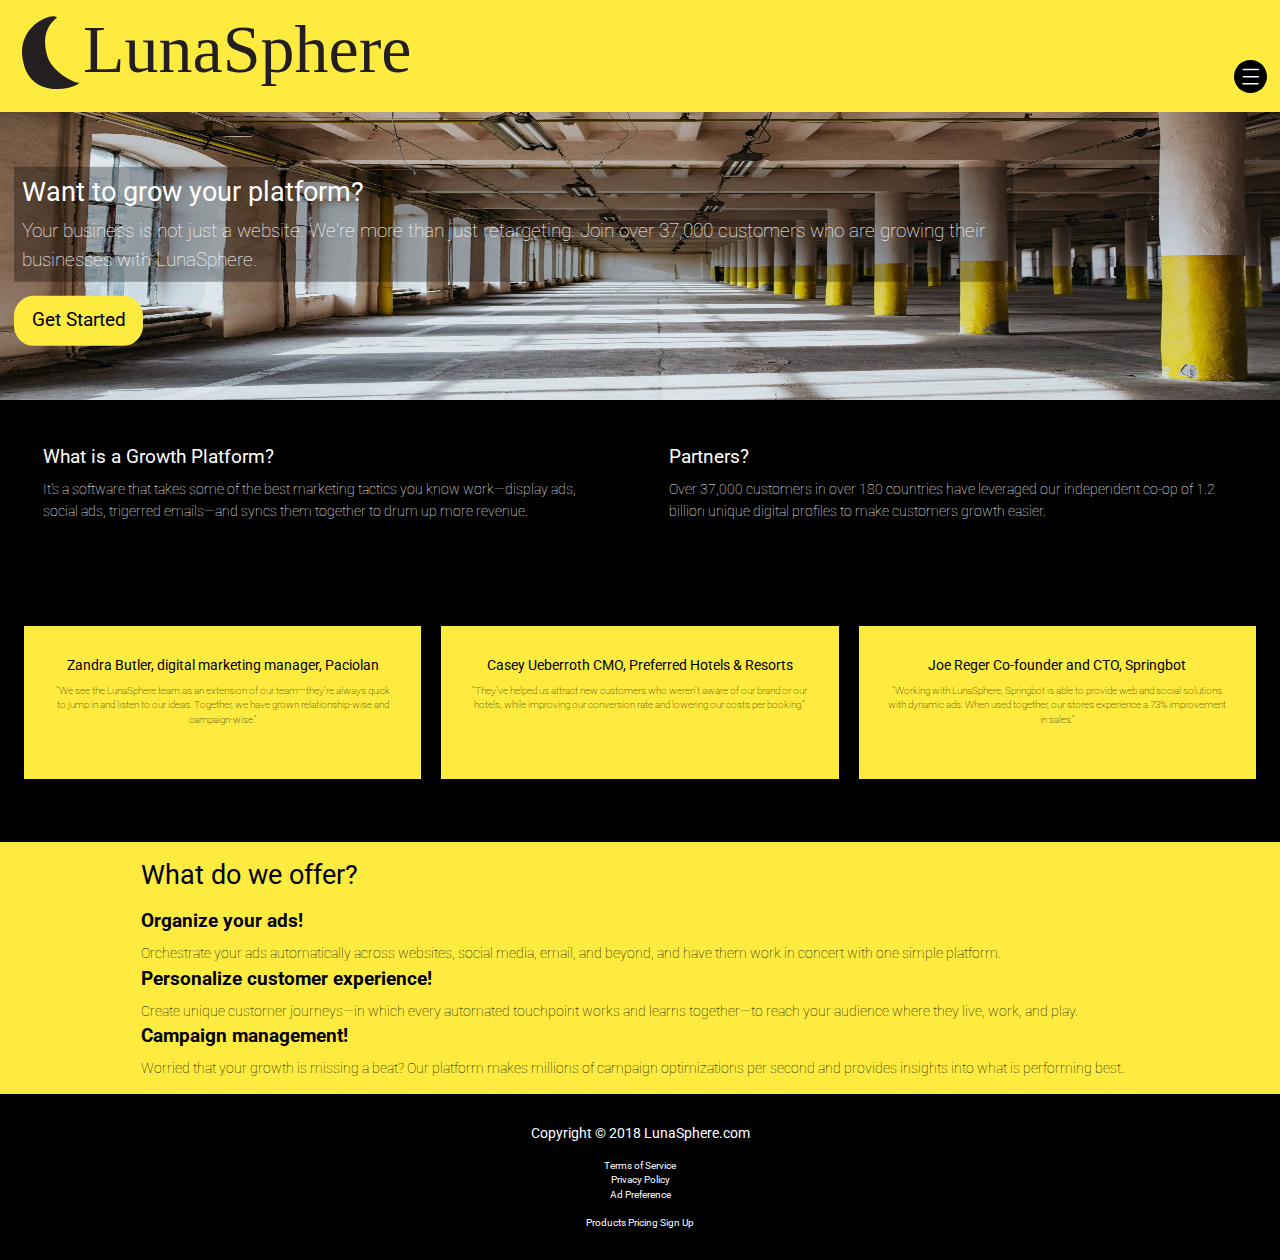
==== commit 82f3a8af: "Add some more information to the page" ====
--- a/index.html
+++ b/index.html
@@ -12,6 +12,11 @@
 </head>
 <body>
 
+  <ul class="skip-links">
+    <li><a href="#main">Jump to main content</a></li>
+    <li><a href="#nav">Jump to navigation</a></li>
+  </ul>
+
   <header class="grid relative island-1-2">
     <h1 class="hidden">Home</h1>
 
@@ -25,7 +30,7 @@
         <img class="img-flex island-1-8 nav-open" src="images/toggle-open.svg" alt="Open Navigation">
         <img class="img-flex island-1-8 nav-close" src="images/toggle-close.svg" alt="Close Navigation">
       </label>
-      <nav class="nav text-center">
+      <nav class="nav text-center" id="nav" tabindex="0" role="navigation">
         <ul class="first-list list-group">
           <li class="island"><a class="btn-nav island-1-2" href="tour.html">Products</a></li>
           <li class="island"><a class="btn-nav island-1-2" href="pricing.html">Pricing</a></li>
@@ -35,7 +40,7 @@
     </div>
   </header>
 
-  <main>
+  <main role="main" id="main" tabindex="0">
     <div class="relative">
       <img class="img-flex image-tag-one" src="images/homepage-banner.jpg" alt="#">
       <div class="absolute pin-lc island-1-2">
@@ -47,7 +52,7 @@
       </div>
     </div>
 
-    <div>
+    <div class="card-color">
       <section class="grid island-1-2">
         <div class="unit xs-1 s-1 m-1-2 l-1-2 card island push-none card-first">
           <h3 class="kilo push-1-4">What is a Growth Platform?</h3>
@@ -90,7 +95,7 @@
     </div>
   </main>
 
-  <footer class="micro text-center pad-t pad-b">
+  <footer class="footer micro text-center pad-t pad-b" role="contentinfo">
     <div class="pad-b-1-2">
       <small>Copyright © 2018 LunaSphere.com</small>
     </div>
--- a/css/main.css
+++ b/css/main.css
@@ -127,6 +127,35 @@
   min-height: 15em;
   max-height: 15em;
 }
+
+.card-color {
+  background-color: #000;
+}
+
+a:focus {
+  outline: 3px solid #fff;
+  background-color: #fff;
+  color: #000;
+}
+
+.btn-nav:focus {
+  background-color: #fff;
+  color: #000;
+}
+
+.skip-links a {
+  position: absolute;
+  top: -3em;
+}
+
+.skip-links a:focus {
+  top: 0;
+}
+
+table {
+  border-collapse: collapse;
+}
+
 @media only screen and (min-width: 48em) {
   .card-first {
 
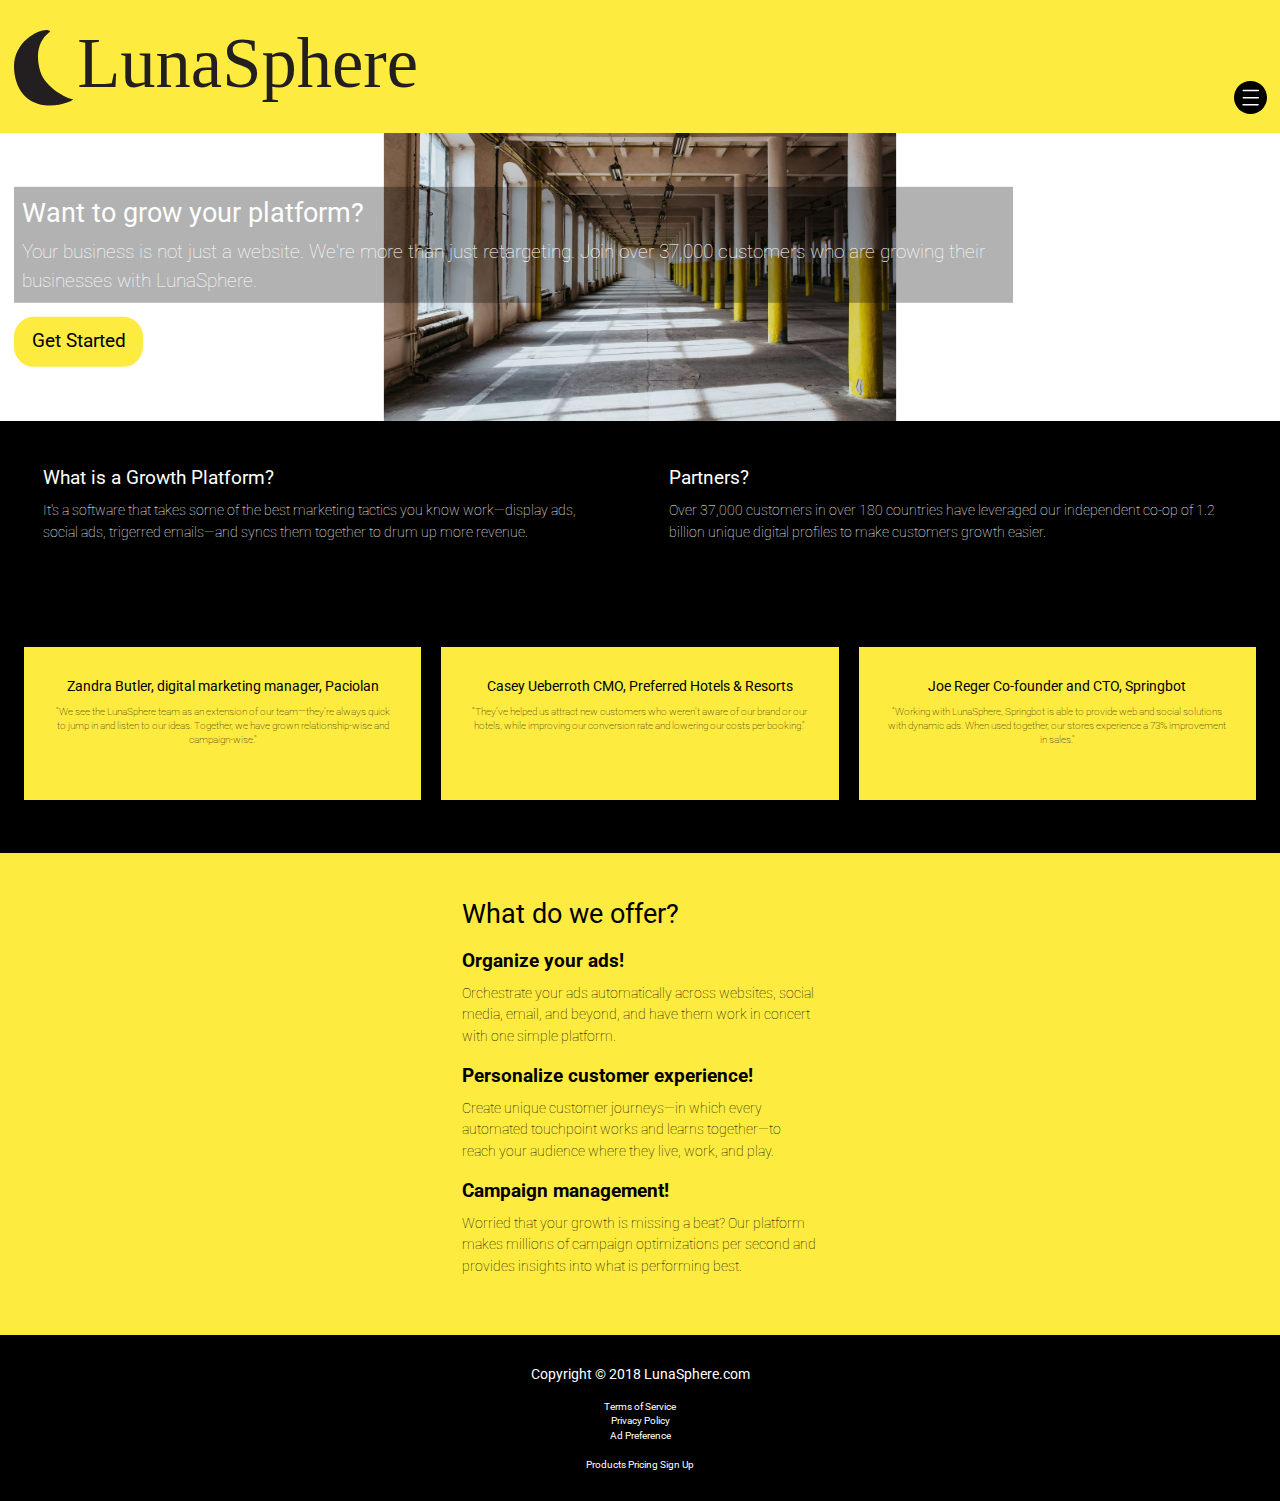
==== commit 85ce0df2: "Add some more content to the page" ====
--- a/index.html
+++ b/index.html
@@ -21,7 +21,9 @@
     <h1 class="hidden">Home</h1>
 
     <div class="unit xs-2-3 s-2-3 m-1-3">
-      <img class="gutter-1-4" src="images/logo.svg" alt="">
+      <div class="embed embed-4by1">
+        <img class="embed-item" src="images/logo.svg" alt="">
+      </div>
     </div>
 
     <div class="unit xs-1-3 s-1-3">
@@ -42,7 +44,7 @@
 
   <main role="main" id="main" tabindex="0">
     <div class="relative">
-      <img class="img-flex image-tag-one" src="images/homepage-banner.jpg" alt="#">
+      <img class="img-flex image-tag-one" src="images/homepage-banner.svg" alt="#">
       <div class="absolute pin-lc island-1-2">
         <div class="banner island-1-4 push-1-2 wrapper">
           <h2 class="mega push-1-4">Want to grow your platform?</h2>
@@ -73,23 +75,23 @@
           <h3 class="milli push-1-4">Casey Ueberroth CMO, Preferred Hotels & Resorts</h3>
           <p class="micro push-none">"They've helped us attract new customers who weren't aware of our brand or our hotels, while improving our conversion rate and lowering our costs per booking."</p>
         </div>
-        <div class="unit xs-1 s-1 m-1-3 l-1-3 card-two island">
+        <div class="unit xs-1 s-1 m-1-3 l-1-3 card-two island push">
           <h3 class="milli push-1-4">Joe Reger Co-founder and CTO, Springbot</h3>
           <p class="micro push-none">"Working with LunaSphere, Springbot is able to provide web and social solutions with dynamic ads. When used together, our stores experience a 73% improvement in sales."</p>
         </div>
       </section>
     </div>
 
-    <div>
-      <section class="card-three island-1-2">
-        <div class="wrapper">
+    <div class="card-three pad-b pad-t">
+      <section class="card-five island-1-2">
+        <div>
           <h3 class="mega push-1-2">What do we offer?</h3>
           <h4 class="kilo push-1-4">Organize your ads!</h4>
-          <p class="milli push-none">Orchestrate your ads automatically across websites, social media, email, and beyond, and have them work in concert with one simple platform.</p>
+          <p class="milli push-1-2">Orchestrate your ads automatically across websites, social media, email, and beyond, and have them work in concert with one simple platform.</p>
           <h4 class="kilo push-1-4">Personalize customer experience!</h4>
-          <p class="milli push-none">Create unique customer journeys—in which every automated touchpoint works and learns together—to reach your audience where they live, work, and play.</p>
+          <p class="milli push-1-2">Create unique customer journeys—in which every automated touchpoint works and learns together—to reach your audience where they live, work, and play.</p>
           <h4 class="kilo push-1-4">Campaign management!</h4>
-          <p class="milli push-none">Worried that your growth is missing a beat? Our platform makes millions of campaign optimizations per second and provides insights into what is performing best.</p>
+          <p class="milli push-1-2">Worried that your growth is missing a beat? Our platform makes millions of campaign optimizations per second and provides insights into what is performing best.</p>
         </div>
       </section>
     </div>
--- a/css/main.css
+++ b/css/main.css
@@ -104,56 +104,98 @@
 
 .card-three {
   background-color: #fdeb3f;
+}
+
+footer {
+  background-color: #000;
+  color: #fff;
+}
+
+.footer-class {
+  color: #fff;
+  list-style-type: none;
+  text-decoration: none;
+}
+
+.image-tag-one {
+  min-height: 15em;
+  max-height: 15em;
+}
+
+.card-color {
+  background-color: #000;
+}
+
+a:focus {
+  outline: 3px solid #fff;
+  background-color: #fff;
+  color: #000;
+}
+
+.btn-nav:focus {
+  background-color: #fff;
+  color: #000;
+}
+
+.skip-links a {
+  position: absolute;
+  top: -3em;
+}
+
+.skip-links a:focus {
+  top: 0;
+}
+
+table {
+  border-collapse: collapse;
+}
+
+.card-four {
+  background-color: #fdeb3f;
+}
+
+.card-f {
   border-style: solid;
   border-width: 10px;
   border-color: #000;
   border-bottom: 0;
   border-left: 0;
   border-right: 0;
-}
-
-footer {
-  background-color: #000;
-  color: #fff;
-}
-
-.footer-class {
-  color: #fff;
-  list-style-type: none;
-  text-decoration: none;
-}
-
-.image-tag-one {
-  min-height: 15em;
-  max-height: 15em;
-}
-
-.card-color {
-  background-color: #000;
-}
-
-a:focus {
-  outline: 3px solid #fff;
-  background-color: #fff;
-  color: #000;
-}
-
-.btn-nav:focus {
-  background-color: #fff;
-  color: #000;
-}
-
-.skip-links a {
-  position: absolute;
-  top: -3em;
-}
-
-.skip-links a:focus {
-  top: 0;
-}
-
-table {
-  border-collapse: collapse;
+  background-color: #fdeb3f;
+}
+
+.card-five {
+  max-width: 20em;
+  margin: 0 auto;
+}
+
+a:hover {
+  color: #fdeb3f;
+}
+
+.btn-nav:hover {
+  color: #000;
+  background-color: #fff;
+}
+
+.card-c {
+  background-color: #fdeb3f;
+}
+
+.text-e {
+  font-weight: bold;
+}
+
+.single-first {
+  background-color: #fff;
+  color: #000;
+  border-radius: 20px;
+}
+
+.single {
+  background-color: #000;
+  color: #fff;
+  border-radius: 20px;
 }
 
 @media only screen and (min-width: 48em) {
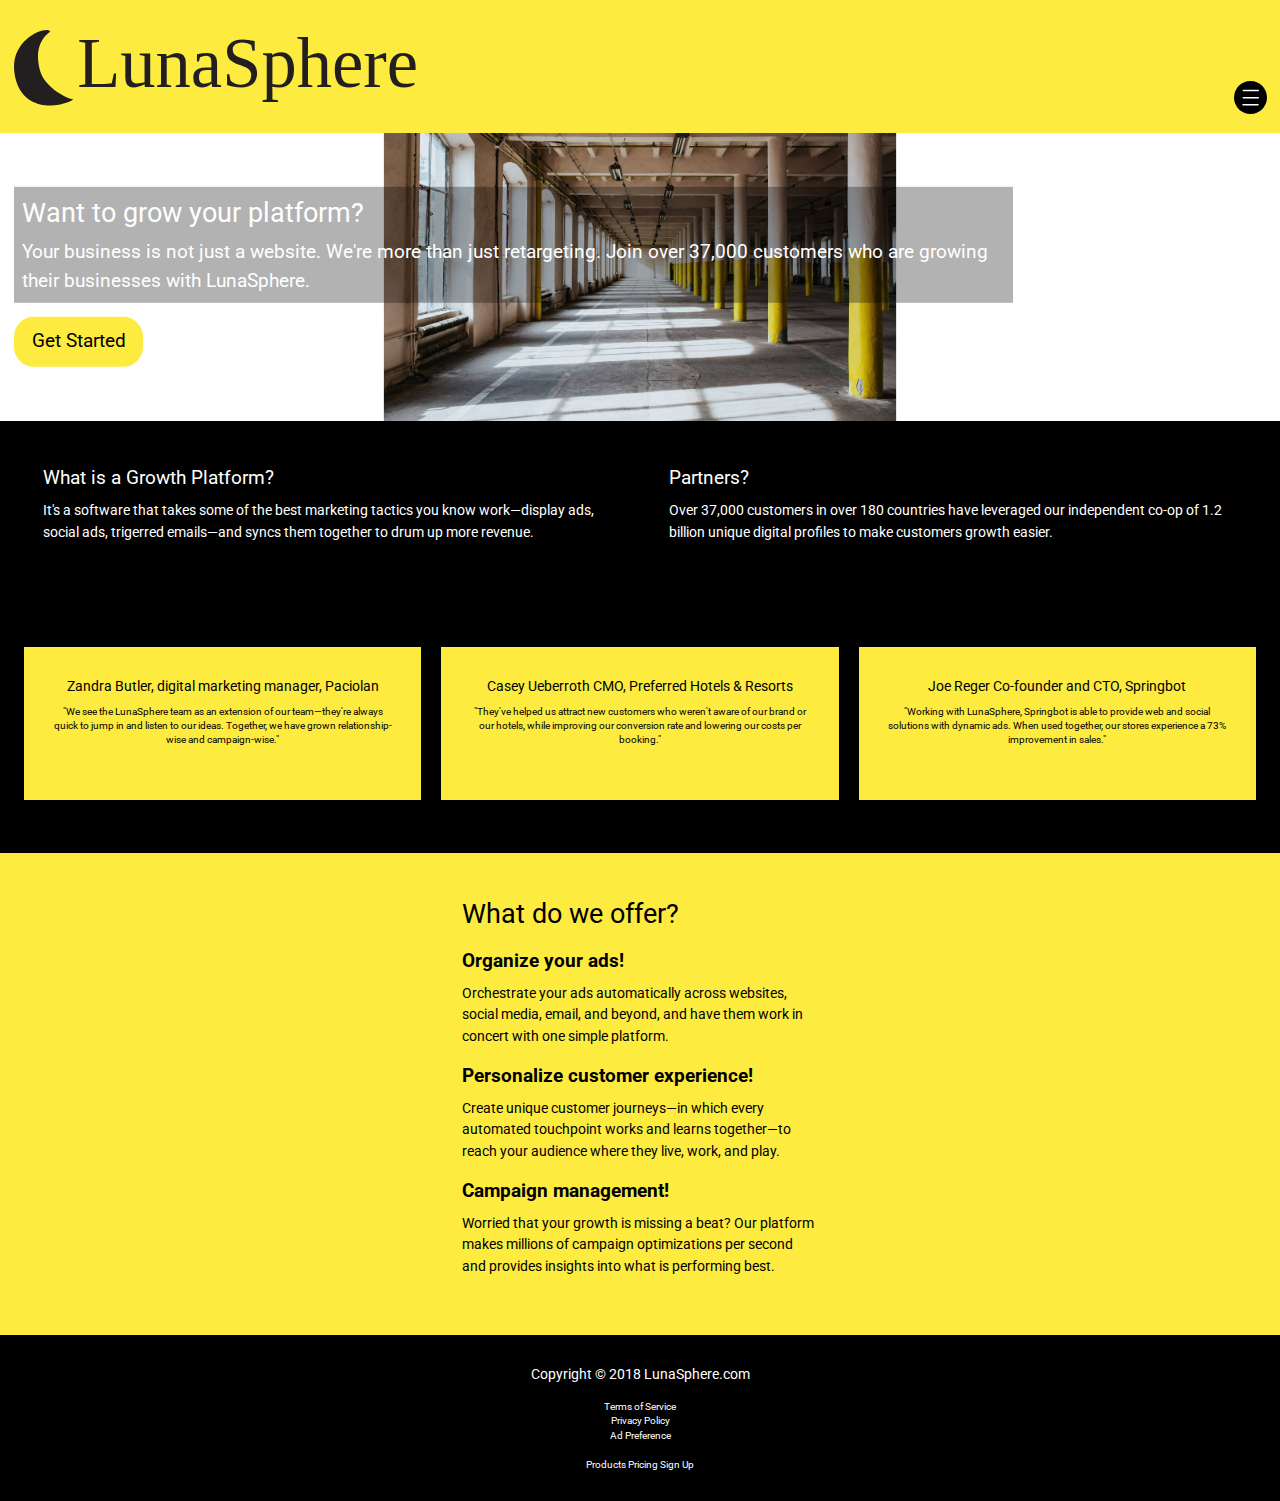
==== commit afe59755: "Add some more commits" ====
--- a/index.html
+++ b/index.html
@@ -2,7 +2,7 @@
 <html lang="en-ca">
 <head>
   <meta charset="utf-8">
-  <title>LunaSphere</title>
+  <title>LunaSphere • Index</title>
   <meta name="viewport" content="width=device-width,initial-scale=1">
   <link href="css/modules.css" rel="stylesheet">
   <link href="css/grid.css" rel="stylesheet">
@@ -17,8 +17,8 @@
     <li><a href="#nav">Jump to navigation</a></li>
   </ul>
 
-  <header class="grid relative island-1-2">
-    <h1 class="hidden">Home</h1>
+  <header role="banner" class="grid relative island-1-2">
+    <h1 class="unit xs-1 hidden">Home</h1>
 
     <div class="unit xs-2-3 s-2-3 m-1-3">
       <div class="embed embed-4by1">
@@ -47,8 +47,8 @@
       <img class="img-flex image-tag-one" src="images/homepage-banner.svg" alt="#">
       <div class="absolute pin-lc island-1-2">
         <div class="banner island-1-4 push-1-2 wrapper">
-          <h2 class="mega push-1-4">Want to grow your platform?</h2>
-          <p class="header-p kilo push-none">Your business is not just a website. We're more than just retargeting. Join over 37,000 customers who are growing their businesses with LunaSphere.</p>
+          <h2 class="mega push-1-4 normal">Want to grow your platform?</h2>
+          <p class="header-p kilo push-none lighter">Your business is not just a website. We're more than just retargeting. Join over 37,000 customers who are growing their businesses with LunaSphere.</p>
         </div>
         <a class="btn kilo" href="#">Get Started</a>
       </div>
@@ -57,27 +57,27 @@
     <div class="card-color">
       <section class="grid island-1-2">
         <div class="unit xs-1 s-1 m-1-2 l-1-2 card island push-none card-first">
-          <h3 class="kilo push-1-4">What is a Growth Platform?</h3>
-          <p class="milli push-none">It's a software that takes some of the best marketing tactics you know work—display ads, social ads, trigerred emails—and syncs them together to drum up more revenue.</p>
+          <h3 class="kilo push-1-4 normal">What is a Growth Platform?</h3>
+          <p class="milli push-none lighter">It's a software that takes some of the best marketing tactics you know work—display ads, social ads, trigerred emails—and syncs them together to drum up more revenue.</p>
         </div>
         <div class="unit xs-1 s-1 m-1-2 l-1-2 card island pad-b">
-          <h3 class="kilo push-1-4">Partners?</h3>
-          <p class="milli push-none">Over 37,000 customers in over 180 countries have leveraged our independent co-op of 1.2 billion unique digital profiles to make customers growth easier.</p>
+          <h3 class="kilo push-1-4 normal">Partners?</h3>
+          <p class="milli push-none lighter">Over 37,000 customers in over 180 countries have leveraged our independent co-op of 1.2 billion unique digital profiles to make customers growth easier.</p>
         </div>
       </section>
 
       <section class="grid island-1-2 text-center">
         <div class="unit xs-1 s-1 m-1-3 l-1-3 card-two island push">
-          <h3 class="milli push-1-4">Zandra Butler, digital marketing manager, Paciolan</h3>
-          <p class="micro push-none">"We see the LunaSphere team as an extension of our team—they're always quick to jump in and listen to our ideas. Together, we have grown relationship-wise and campaign-wise."</p>
+          <h3 class="milli push-1-4 normal">Zandra Butler, digital marketing manager, Paciolan</h3>
+          <p class="micro push-none lighter">"We see the LunaSphere team as an extension of our team—they're always quick to jump in and listen to our ideas. Together, we have grown relationship-wise and campaign-wise."</p>
         </div>
         <div class="unit xs-1 s-1 m-1-3 l-1-3 card-two island push">
-          <h3 class="milli push-1-4">Casey Ueberroth CMO, Preferred Hotels & Resorts</h3>
-          <p class="micro push-none">"They've helped us attract new customers who weren't aware of our brand or our hotels, while improving our conversion rate and lowering our costs per booking."</p>
+          <h3 class="milli push-1-4 normal">Casey Ueberroth CMO, Preferred Hotels & Resorts</h3>
+          <p class="micro push-none lighter">"They've helped us attract new customers who weren't aware of our brand or our hotels, while improving our conversion rate and lowering our costs per booking."</p>
         </div>
         <div class="unit xs-1 s-1 m-1-3 l-1-3 card-two island push">
-          <h3 class="milli push-1-4">Joe Reger Co-founder and CTO, Springbot</h3>
-          <p class="micro push-none">"Working with LunaSphere, Springbot is able to provide web and social solutions with dynamic ads. When used together, our stores experience a 73% improvement in sales."</p>
+          <h3 class="milli push-1-4 normal">Joe Reger Co-founder and CTO, Springbot</h3>
+          <p class="micro push-none lighter">"Working with LunaSphere, Springbot is able to provide web and social solutions with dynamic ads. When used together, our stores experience a 73% improvement in sales."</p>
         </div>
       </section>
     </div>
@@ -85,13 +85,13 @@
     <div class="card-three pad-b pad-t">
       <section class="card-five island-1-2">
         <div>
-          <h3 class="mega push-1-2">What do we offer?</h3>
+          <h3 class="mega push-1-2 normal">What do we offer?</h3>
           <h4 class="kilo push-1-4">Organize your ads!</h4>
-          <p class="milli push-1-2">Orchestrate your ads automatically across websites, social media, email, and beyond, and have them work in concert with one simple platform.</p>
+          <p class="milli push-1-2 lighter">Orchestrate your ads automatically across websites, social media, email, and beyond, and have them work in concert with one simple platform.</p>
           <h4 class="kilo push-1-4">Personalize customer experience!</h4>
-          <p class="milli push-1-2">Create unique customer journeys—in which every automated touchpoint works and learns together—to reach your audience where they live, work, and play.</p>
+          <p class="milli push-1-2 lighter">Create unique customer journeys—in which every automated touchpoint works and learns together—to reach your audience where they live, work, and play.</p>
           <h4 class="kilo push-1-4">Campaign management!</h4>
-          <p class="milli push-1-2">Worried that your growth is missing a beat? Our platform makes millions of campaign optimizations per second and provides insights into what is performing best.</p>
+          <p class="milli push-1-2 lighter">Worried that your growth is missing a beat? Our platform makes millions of campaign optimizations per second and provides insights into what is performing best.</p>
         </div>
       </section>
     </div>
@@ -112,5 +112,6 @@
       <li><a class="footer-class" href="sign-up.html">Sign Up</a></li>
     </ul>
   </footer>
+
 </body>
 </html>
--- a/css/main.css
+++ b/css/main.css
@@ -73,18 +73,6 @@
   background-color: rgba(0,0,0,.3);
 }
 
-h2 {
-  font-weight: normal;
-}
-
-h3 {
-  font-weight: normal;
-}
-
-p {
-  font-weight: lighter;
-}
-
 .card {
   background-color: #000;
   color: #fff;
@@ -183,7 +171,7 @@
 }
 
 .text-e {
-  font-weight: bold;
+  max-width: 40em;
 }
 
 .single-first {
@@ -198,8 +186,32 @@
   border-radius: 20px;
 }
 
-@media only screen and (min-width: 48em) {
-  .card-first {
-
+.frm {
+  background-color: #000;
+  color: #fff;
+}
+
+input, select, textarea {
+  background-color: #fdeb3f;
+  border-color: #fdeb3f;
+  border-radius: 10px;
+  color: #000;
+}
+
+.all {
+  background-color: #000;
+}
+
+@media only screen and (min-width: 38em) {
+
+
+
+}
+
+@media only screen and (min-width: 60em) {
+
+  .psh {
+    padding-right: .5rem;
   }
-}
+
+}
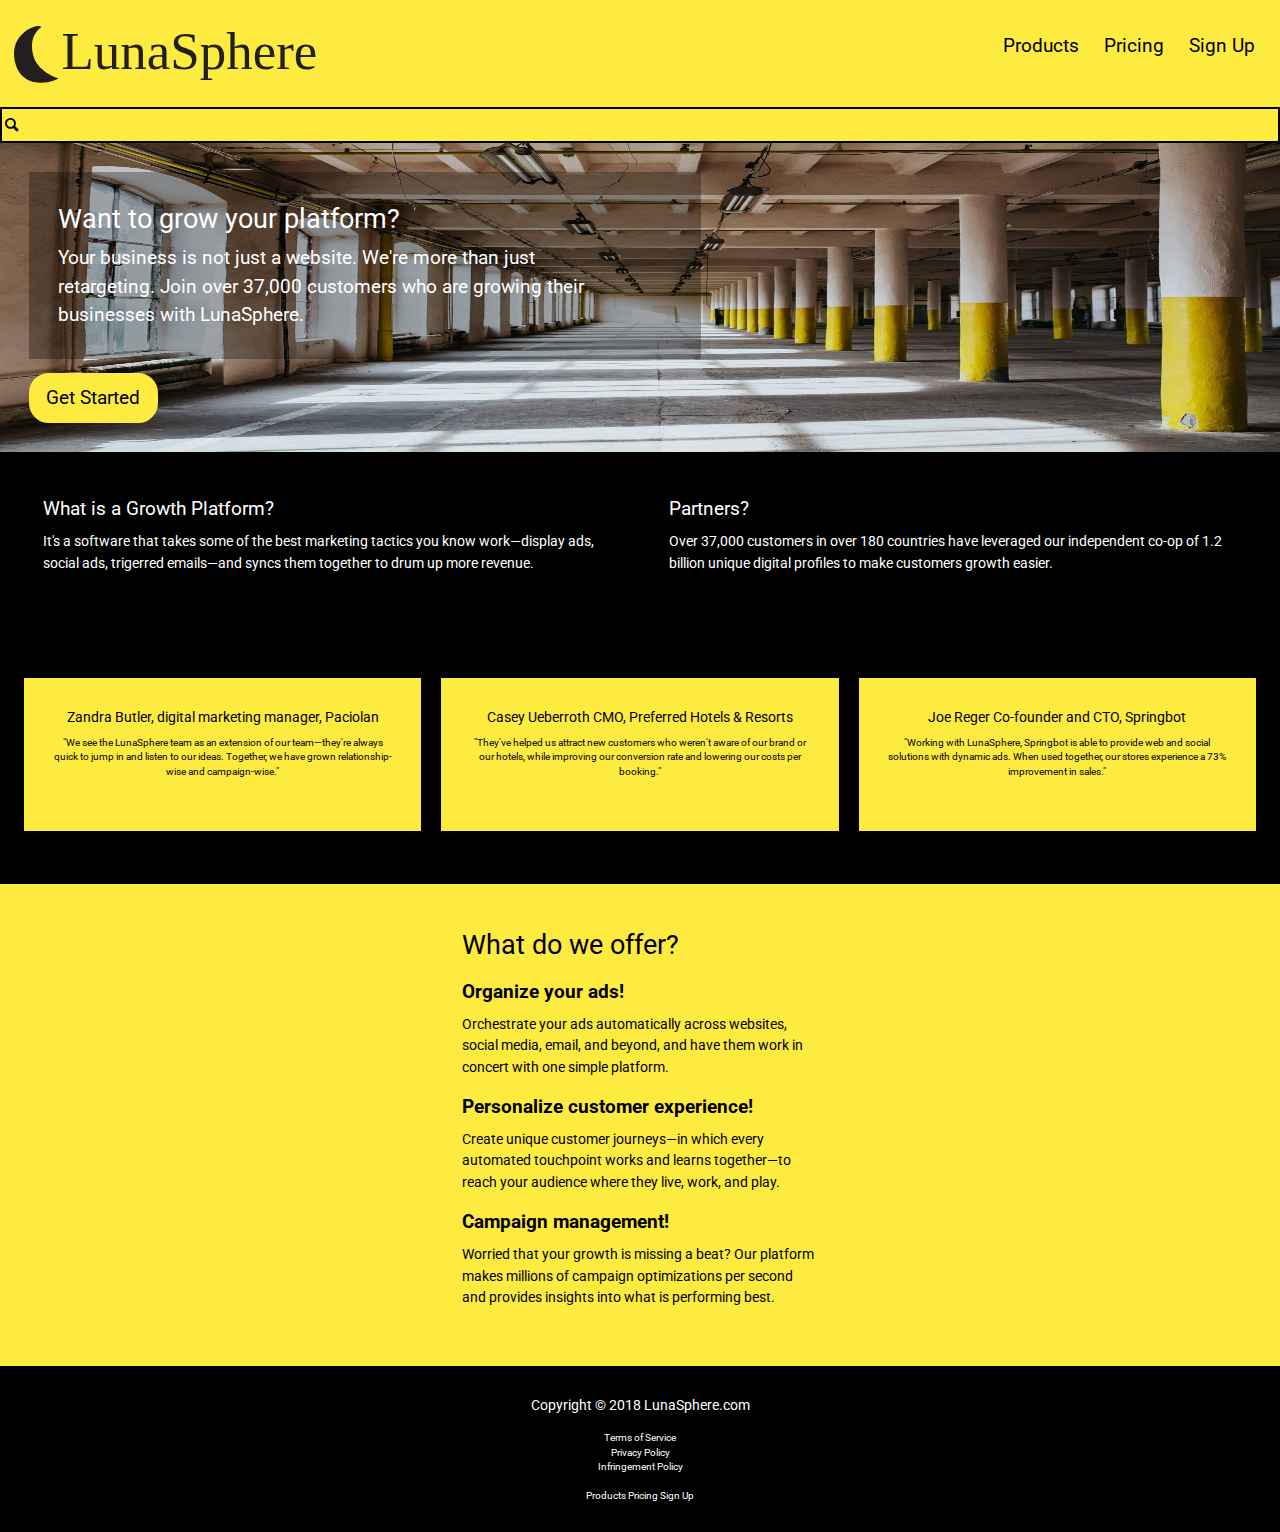
==== commit 9b28e01e: "Add a lot of content" ====
--- a/index.html
+++ b/index.html
@@ -17,40 +17,47 @@
     <li><a href="#nav">Jump to navigation</a></li>
   </ul>
 
-  <header role="banner" class="grid relative island-1-2">
+  <header role="banner" class="grid island-1-2">
     <h1 class="unit xs-1 hidden">Home</h1>
 
-    <div class="unit xs-2-3 s-2-3 m-1-3">
+    <div class="unit xs-2-3 s-2-3 m-1-3 l-1-4">
       <div class="embed embed-4by1">
-        <img class="embed-item" src="images/logo.svg" alt="">
+        <img class="embed-item" src="images/logo.svg" alt="" role="presentation">
       </div>
     </div>
 
-    <div class="unit xs-1-3 s-1-3">
-      <input type="checkbox" class="nav-check" id="nav-check">
-      <label class="nav-label absolute" for="nav-check">
-        <img class="img-flex island-1-8 nav-open" src="images/toggle-open.svg" alt="Open Navigation">
-        <img class="img-flex island-1-8 nav-close" src="images/toggle-close.svg" alt="Close Navigation">
-      </label>
-      <nav class="nav text-center" id="nav" tabindex="0" role="navigation">
-        <ul class="first-list list-group">
-          <li class="island"><a class="btn-nav island-1-2" href="tour.html">Products</a></li>
-          <li class="island"><a class="btn-nav island-1-2" href="pricing.html">Pricing</a></li>
-          <li class="island"><a class="btn-nav island-1-2" href="sign-up.html">Sign Up</a></li>
+    <div class="unit xs-1 s-1 m-2-3 l-3-4">
+      <nav class="nav pad-t-1-4" id="nav" tabindex="0" role="navigation">
+        <ul class="blah list-group-inline kilo text-center push-0">
+          <li><a class="btn nat ib gutter-1-4" href="tour.html"><span>Products</span></a></li>
+          <li><a class="btn nat ib gutter-1-4" href="pricing.html"><span>Pricing</span></a></li>
+          <li><a class="btn nat ib gutter-1-4" href="sign-up.html"><span>Sign Up</span></a></li>
         </ul>
       </nav>
     </div>
+
   </header>
 
   <main role="main" id="main" tabindex="0">
-    <div class="relative">
-      <img class="img-flex image-tag-one" src="images/homepage-banner.svg" alt="#">
-      <div class="absolute pin-lc island-1-2">
-        <div class="banner island-1-4 push-1-2 wrapper">
+    <div class="content">
+      <div>
+        <h2 class="hidden">Search</h2>
+        <form class="relative" method="post" action="#">
+          <input class="srch" id="search" type="search" required>
+          <label for="search">
+            <img class="absolute pin-left-center icon i-20" src="images/search.svg" alt="#" role="presentation">
+          </label>
+        </form>
+      </div>
+    </div>
+
+    <div>
+      <div class="banner-simple island gutter">
+        <div class="banner island push-1-2">
           <h2 class="mega push-1-4 normal">Want to grow your platform?</h2>
-          <p class="header-p kilo push-none lighter">Your business is not just a website. We're more than just retargeting. Join over 37,000 customers who are growing their businesses with LunaSphere.</p>
+          <p class="header-p kilo push-none normal">Your business is not just a website. We're more than just retargeting. Join over 37,000 customers who are growing their businesses with LunaSphere.</p>
         </div>
-        <a class="btn kilo" href="#">Get Started</a>
+        <a class="btn kilo" href="sign-up.html">Get Started</a>
       </div>
     </div>
 
@@ -82,7 +89,7 @@
       </section>
     </div>
 
-    <div class="card-three pad-b pad-t">
+    <div class="card-three pad-b pad-t island">
       <section class="card-five island-1-2">
         <div>
           <h3 class="mega push-1-2 normal">What do we offer?</h3>
@@ -102,9 +109,9 @@
       <small>Copyright © 2018 LunaSphere.com</small>
     </div>
     <ul class="list-group push-1-2">
-      <li><a class="footer-class" href="#">Terms of Service</a></li>
-      <li><a class="footer-class" href="#">Privacy Policy</a></li>
-      <li><a class="footer-class" href="#">Ad Preference</a></li>
+      <li><a class="footer-class" href="https://www.adroll.com/about/terms">Terms of Service</a></li>
+      <li><a class="footer-class" href="https://www.adroll.com/about/privacy">Privacy Policy</a></li>
+      <li><a class="footer-class" href="https://www.adroll.com/about/infringement-policy">Infringement Policy</a></li>
     </ul>
     <ul class="list-group list-group-inline push-none">
       <li><a class="footer-class" href="tour.html">Products</a></li>
--- a/css/main.css
+++ b/css/main.css
@@ -1,5 +1,5 @@
 html {
-  font-family: 'Roboto', sans-serif;
+  font-family: Roboto, sans-serif;
 }
 
 header {
@@ -7,58 +7,14 @@
   background-color: #fdeb3f;
 }
 
-.nav {
-  display: none;
-  position: absolute;
-  right: 0;
-  top: 100%;
-  background-color: #fdeb3f;
-  z-index: 200;
-}
-
-.nav-check {
-  position: absolute;
-  top: -10em;
-}
-
-.nav-label {
-  cursor: pointer;
-  display: inline-block;
-  width: 40px;
-  right: 0;
-  bottom: 0;
-  margin-bottom: .8rem;
-  margin-right: .5rem;
-}
-
-.nav-open,
-.nav-close {
-  display: block;
-  width: 100%;
-}
-
-.nav-check:checked ~ .nav {
-  display: block;
-}
-
-.nav-close {
-  display: none;
-}
-
-.nav-check:checked ~ .nav-label .nav-open {
-  display: none;
-}
-
-.nav-check:checked ~ .nav-label .nav-close {
-  display: block;
-}
-
-.btn-nav {
-  background-color: #000;
-  color: #fff;
-  list-style-type: none;
+.header-p {
+  max-width: 30em;
+}
+
+.nat {
   text-decoration: none;
-  border-radius: 10px;
+  color: #fff;
+  background-color: #000;
 }
 
 .btn {
@@ -70,7 +26,8 @@
 
 .banner {
   color: #fff;
-  background-color: rgba(0,0,0,.3);
+  background-color: rgba(0, 0, 0, .3);
+  max-width: 35em;
 }
 
 .card {
@@ -105,11 +62,6 @@
   text-decoration: none;
 }
 
-.image-tag-one {
-  min-height: 15em;
-  max-height: 15em;
-}
-
 .card-color {
   background-color: #000;
 }
@@ -120,11 +72,6 @@
   color: #000;
 }
 
-.btn-nav:focus {
-  background-color: #fff;
-  color: #000;
-}
-
 .skip-links a {
   position: absolute;
   top: -3em;
@@ -135,7 +82,11 @@
 }
 
 table {
-  border-collapse: collapse;
+  border: 1px solid #fdeb3f;
+}
+
+th, td {
+  border: 1px solid #fdeb3f;
 }
 
 .card-four {
@@ -161,11 +112,6 @@
   color: #fdeb3f;
 }
 
-.btn-nav:hover {
-  color: #000;
-  background-color: #fff;
-}
-
 .card-c {
   background-color: #fdeb3f;
 }
@@ -186,6 +132,14 @@
   border-radius: 20px;
 }
 
+.equal {
+  min-height: 13em;
+}
+
+.equal-two {
+  min-height: 20em;
+}
+
 .frm {
   background-color: #000;
   color: #fff;
@@ -202,16 +156,46 @@
   background-color: #000;
 }
 
+.srch {
+  border-color: #000;
+  border-radius: 0;
+}
+
+.banner-simple {
+  background-image: url("../images/homepage-banner.jpg");
+  background-size: 100% 100%, cover;
+  background-position: center center;
+  background-repeat: no-repeat;
+}
+
+.banner-second {
+  background-image: url("../images/productspage-banner.jpg");
+  background-size: 100% 100%, cover;
+  background-position: center center;
+  background-repeat: no-repeat;
+}
+
+.banner-third {
+  background-image: url("../images/pricingpage-banner.jpg");
+  background-size: 100% 100%, cover;
+  background-position: center center;
+  background-repeat: no-repeat;
+}
+
+.banner-two {
+  background-color: none;
+  color: #000;
+  max-width: 35em;
+}
+
 @media only screen and (min-width: 38em) {
 
-
-
-}
-
-@media only screen and (min-width: 60em) {
-
-  .psh {
-    padding-right: .5rem;
+  .unique {
+    padding-right: 1.5rem;
   }
 
-}
+  .blah {
+    text-align: right;
+  }
+
+}
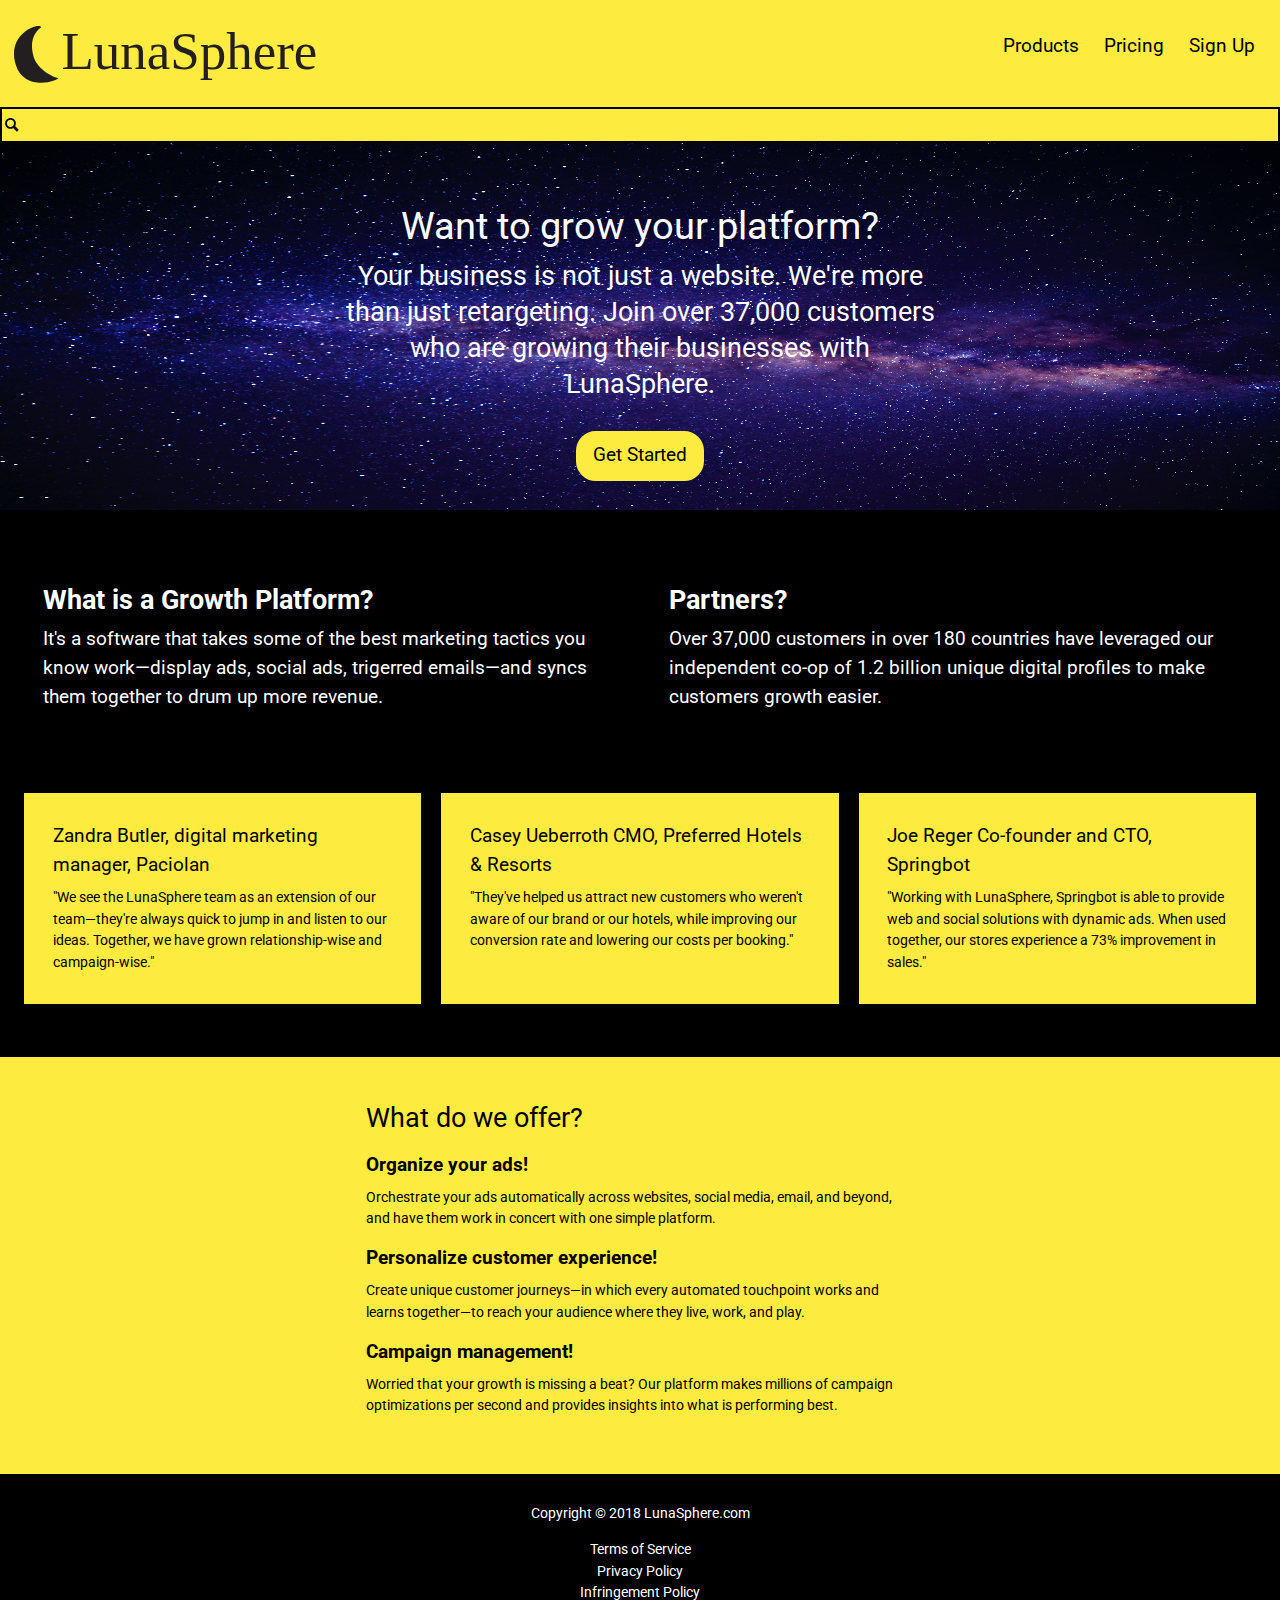
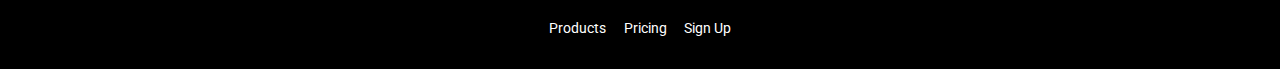
==== commit a90cc8e2: "Add some more details" ====
--- a/index.html
+++ b/index.html
@@ -52,41 +52,45 @@
     </div>
 
     <div>
-      <div class="banner-simple island gutter">
+      <div class="banner-simple island gutter text-center">
         <div class="banner island push-1-2">
-          <h2 class="mega push-1-4 normal">Want to grow your platform?</h2>
-          <p class="header-p kilo push-none normal">Your business is not just a website. We're more than just retargeting. Join over 37,000 customers who are growing their businesses with LunaSphere.</p>
+          <h2 class="giga push-1-4 normal">Want to grow your platform?</h2>
+          <p class="header-p mega push-none normal">Your business is not just a website. We're more than just retargeting. Join over 37,000 customers who are growing their businesses with LunaSphere.</p>
         </div>
         <a class="btn kilo" href="sign-up.html">Get Started</a>
       </div>
     </div>
 
-    <div class="card-color">
-      <section class="grid island-1-2">
-        <div class="unit xs-1 s-1 m-1-2 l-1-2 card island push-none card-first">
-          <h3 class="kilo push-1-4 normal">What is a Growth Platform?</h3>
-          <p class="milli push-none lighter">It's a software that takes some of the best marketing tactics you know work—display ads, social ads, trigerred emails—and syncs them together to drum up more revenue.</p>
-        </div>
-        <div class="unit xs-1 s-1 m-1-2 l-1-2 card island pad-b">
-          <h3 class="kilo push-1-4 normal">Partners?</h3>
-          <p class="milli push-none lighter">Over 37,000 customers in over 180 countries have leveraged our independent co-op of 1.2 billion unique digital profiles to make customers growth easier.</p>
-        </div>
-      </section>
+    <div class="card-color pad-t">
+      <div>
+        <section class="grid island-1-2">
+          <div class="unit xs-1 s-1 m-1-2 l-1-2 card island push-none card-first">
+            <h3 class="mega push-1-4 bold">What is a Growth Platform?</h3>
+            <p class="kilo push-none lighter">It's a software that takes some of the best marketing tactics you know work—display ads, social ads, trigerred emails—and syncs them together to drum up more revenue.</p>
+          </div>
+          <div class="unit xs-1 s-1 m-1-2 l-1-2 card island pad-b">
+            <h3 class="mega push-1-4 bold">Partners?</h3>
+            <p class="kilo push-none lighter">Over 37,000 customers in over 180 countries have leveraged our independent co-op of 1.2 billion unique digital profiles to make customers growth easier.</p>
+          </div>
+        </section>
+      </div>
 
-      <section class="grid island-1-2 text-center">
-        <div class="unit xs-1 s-1 m-1-3 l-1-3 card-two island push">
-          <h3 class="milli push-1-4 normal">Zandra Butler, digital marketing manager, Paciolan</h3>
-          <p class="micro push-none lighter">"We see the LunaSphere team as an extension of our team—they're always quick to jump in and listen to our ideas. Together, we have grown relationship-wise and campaign-wise."</p>
-        </div>
-        <div class="unit xs-1 s-1 m-1-3 l-1-3 card-two island push">
-          <h3 class="milli push-1-4 normal">Casey Ueberroth CMO, Preferred Hotels & Resorts</h3>
-          <p class="micro push-none lighter">"They've helped us attract new customers who weren't aware of our brand or our hotels, while improving our conversion rate and lowering our costs per booking."</p>
-        </div>
-        <div class="unit xs-1 s-1 m-1-3 l-1-3 card-two island push">
-          <h3 class="milli push-1-4 normal">Joe Reger Co-founder and CTO, Springbot</h3>
-          <p class="micro push-none lighter">"Working with LunaSphere, Springbot is able to provide web and social solutions with dynamic ads. When used together, our stores experience a 73% improvement in sales."</p>
-        </div>
-      </section>
+      <div class="pad-t">
+        <section class="grid island-1-2">
+          <div class="unit xs-1 s-1 m-1-3 l-1-3 card-two island push">
+            <h3 class="kilo push-1-4 normal">Zandra Butler, digital marketing manager, Paciolan</h3>
+            <p class="milli push-none lighter">"We see the LunaSphere team as an extension of our team—they're always quick to jump in and listen to our ideas. Together, we have grown relationship-wise and campaign-wise."</p>
+          </div>
+          <div class="unit xs-1 s-1 m-1-3 l-1-3 card-two island push">
+            <h3 class="kilo push-1-4 normal">Casey Ueberroth CMO, Preferred Hotels & Resorts</h3>
+            <p class="milli push-none lighter">"They've helped us attract new customers who weren't aware of our brand or our hotels, while improving our conversion rate and lowering our costs per booking."</p>
+          </div>
+          <div class="unit xs-1 s-1 m-1-3 l-1-3 card-two island push">
+            <h3 class="kilo push-1-4 normal">Joe Reger Co-founder and CTO, Springbot</h3>
+            <p class="milli push-none lighter">"Working with LunaSphere, Springbot is able to provide web and social solutions with dynamic ads. When used together, our stores experience a 73% improvement in sales."</p>
+          </div>
+        </section>
+      </div>
     </div>
 
     <div class="card-three pad-b pad-t island">
@@ -104,7 +108,7 @@
     </div>
   </main>
 
-  <footer class="footer micro text-center pad-t pad-b" role="contentinfo">
+  <footer class="footer milli text-center pad-t pad-b" role="contentinfo">
     <div class="pad-b-1-2">
       <small>Copyright © 2018 LunaSphere.com</small>
     </div>
@@ -115,7 +119,7 @@
     </ul>
     <ul class="list-group list-group-inline push-none">
       <li><a class="footer-class" href="tour.html">Products</a></li>
-      <li><a class="footer-class" href="pricing.html">Pricing</a></li>
+      <li><a class="footer-class gutter-1-2" href="pricing.html">Pricing</a></li>
       <li><a class="footer-class" href="sign-up.html">Sign Up</a></li>
     </ul>
   </footer>
--- a/css/main.css
+++ b/css/main.css
@@ -24,10 +24,16 @@
   border-radius: 20px;
 }
 
+.btn:hover {
+  background-color: #fff;
+  color: #000;
+  border-color: #fff;
+}
+
 .banner {
   color: #fff;
-  background-color: rgba(0, 0, 0, .3);
   max-width: 35em;
+  margin: 0 auto;
 }
 
 .card {
@@ -43,8 +49,8 @@
   border-width: 10px;
   border-style: solid;
   color: #000;
-  max-height: 9rem;
-  min-height: 9rem;
+  max-height: 15rem;
+  min-height: 12rem;
 }
 
 .card-three {
@@ -60,6 +66,16 @@
   color: #fff;
   list-style-type: none;
   text-decoration: none;
+}
+
+.footer-class-two {
+  color: #000;
+  list-style-type: none;
+  text-decoration: none;
+}
+
+.footer-class-two:hover {
+  color: #fff;
 }
 
 .card-color {
@@ -104,9 +120,14 @@
 }
 
 .card-five {
-  max-width: 20em;
+  max-width: 30em;
   margin: 0 auto;
 }
+
+.free {
+  max-width: 30em;
+}
+
 
 a:hover {
   color: #fdeb3f;
@@ -141,6 +162,11 @@
 }
 
 .frm {
+  background-color: #000;
+  color: #fff;
+}
+
+.first-boo:hover {
   background-color: #000;
   color: #fff;
 }
@@ -162,30 +188,47 @@
 }
 
 .banner-simple {
-  background-image: url("../images/homepage-banner.jpg");
+  background-image: url("../images/galaxy-infinity-milky-way.jpg");
   background-size: 100% 100%, cover;
   background-position: center center;
   background-repeat: no-repeat;
 }
 
 .banner-second {
-  background-image: url("../images/productspage-banner.jpg");
+  background-image: url("../images/astronomy-crater-dark.jpg");
   background-size: 100% 100%, cover;
   background-position: center center;
   background-repeat: no-repeat;
 }
 
-.banner-third {
-  background-image: url("../images/pricingpage-banner.jpg");
-  background-size: 100% 100%, cover;
-  background-position: center center;
-  background-repeat: no-repeat;
-}
-
 .banner-two {
-  background-color: none;
+  background-color: transparent;
   color: #000;
   max-width: 35em;
+}
+
+.banner-pricing {
+  background-color: #000;
+  color: #fff;
+}
+
+.baa {
+  background-color: #000;
+}
+
+.sign {
+  text-decoration: none;
+  color: #000;
+}
+
+.wall {
+  text-decoration: none;
+  color: #fff;
+}
+
+.bruh {
+  background-color: #fdeb3f;
+  color: #000;
 }
 
 @media only screen and (min-width: 38em) {
